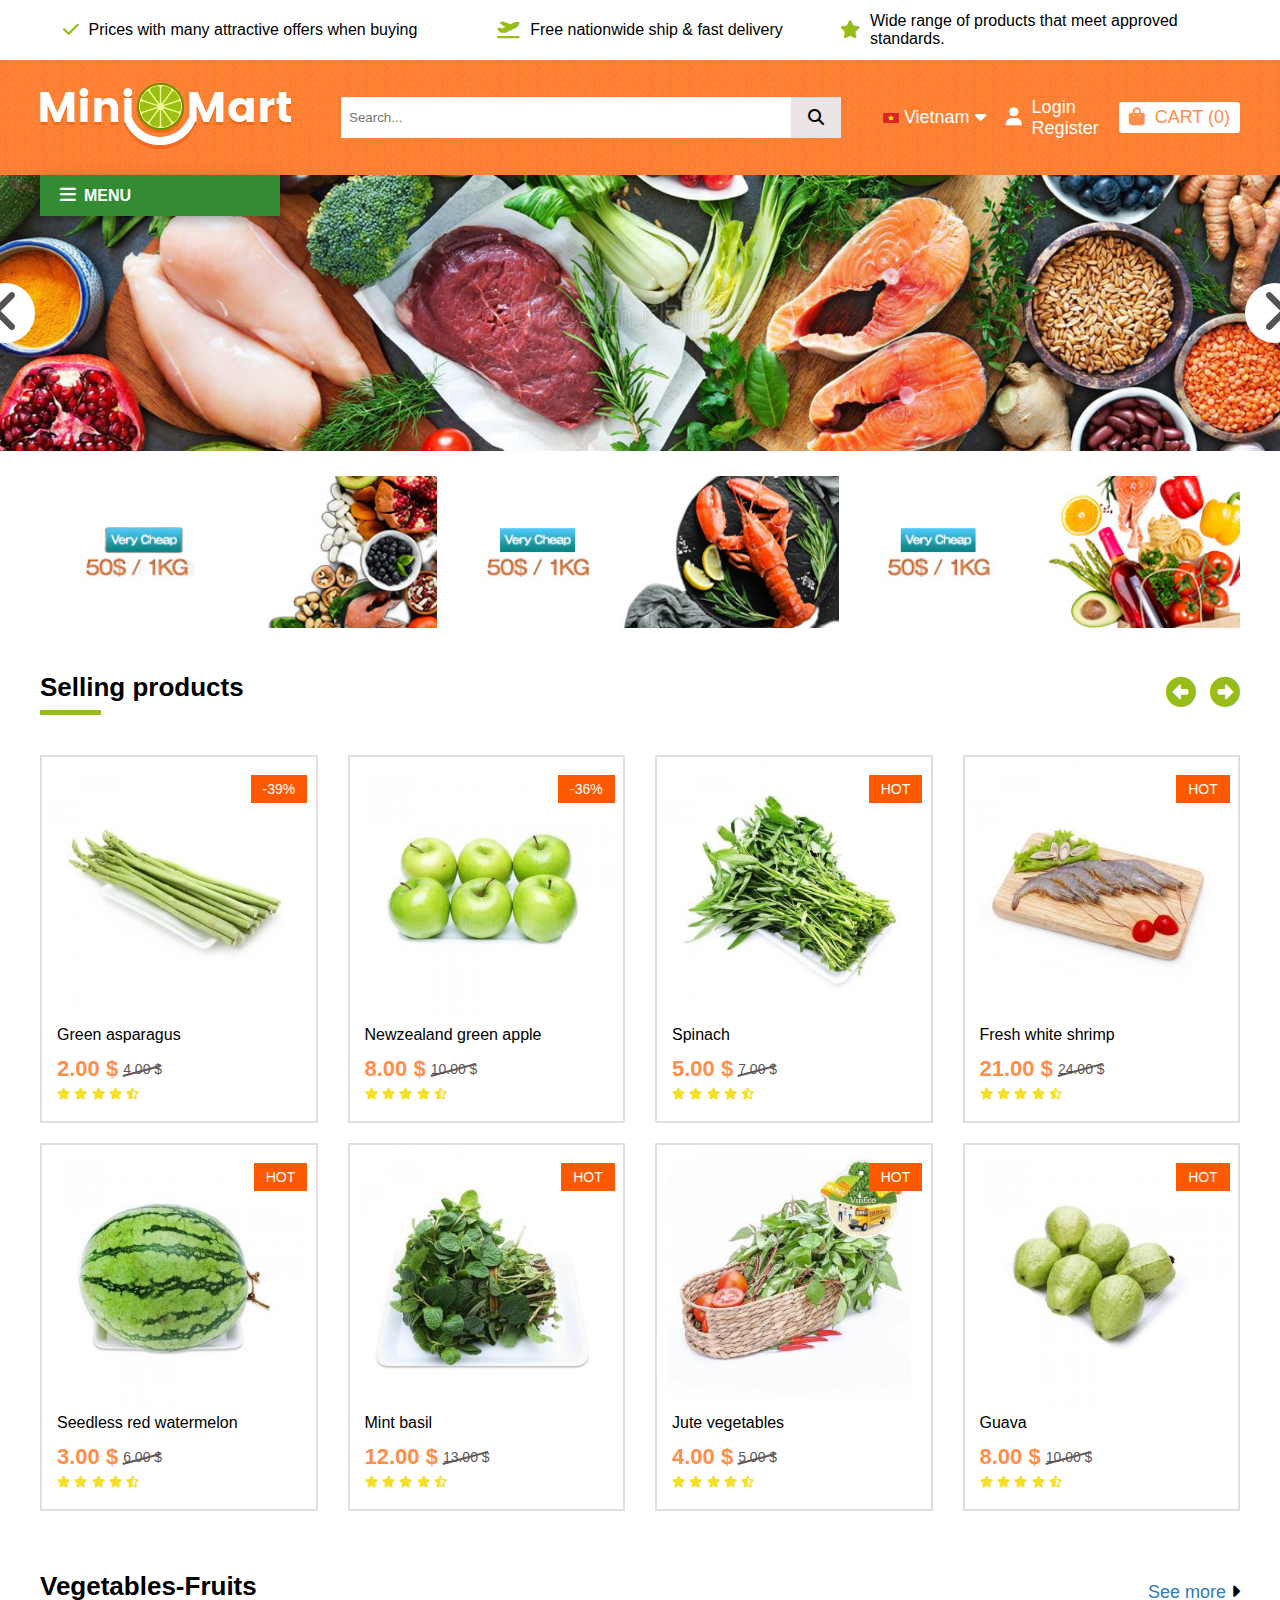
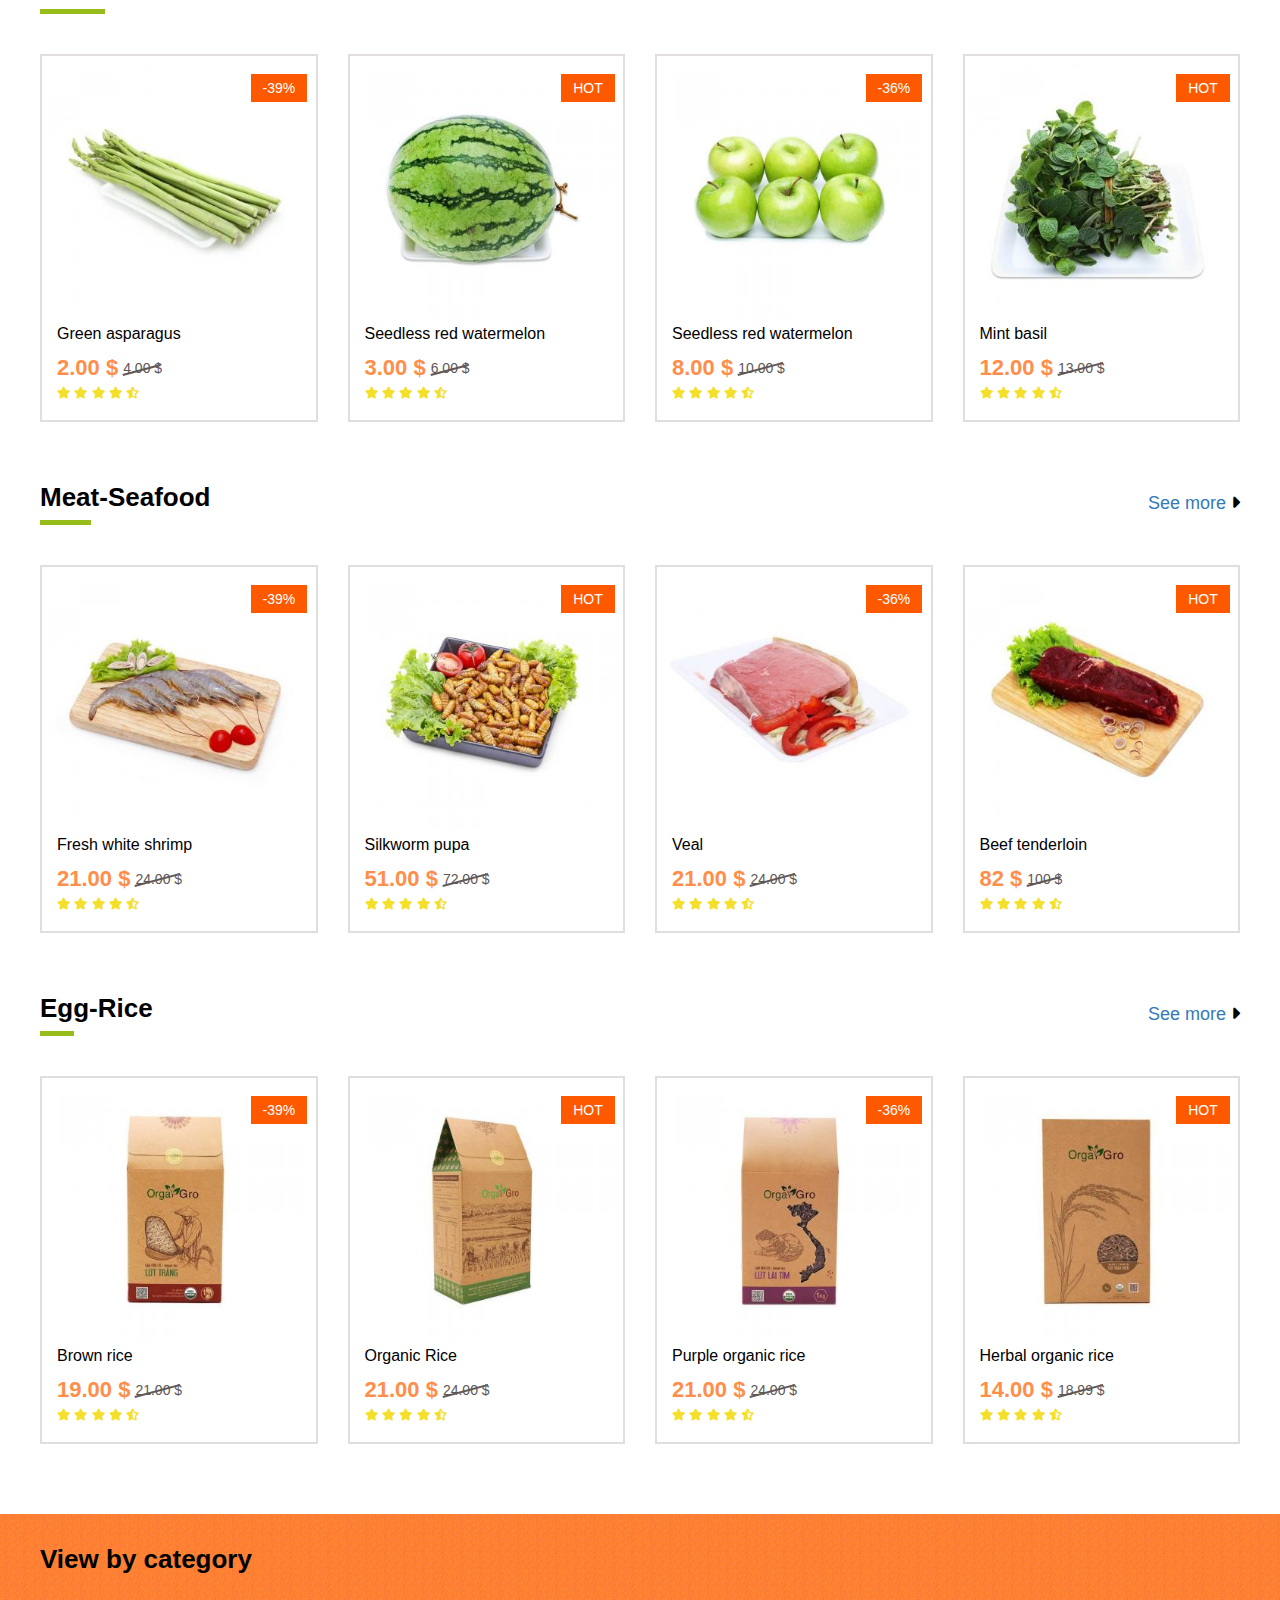
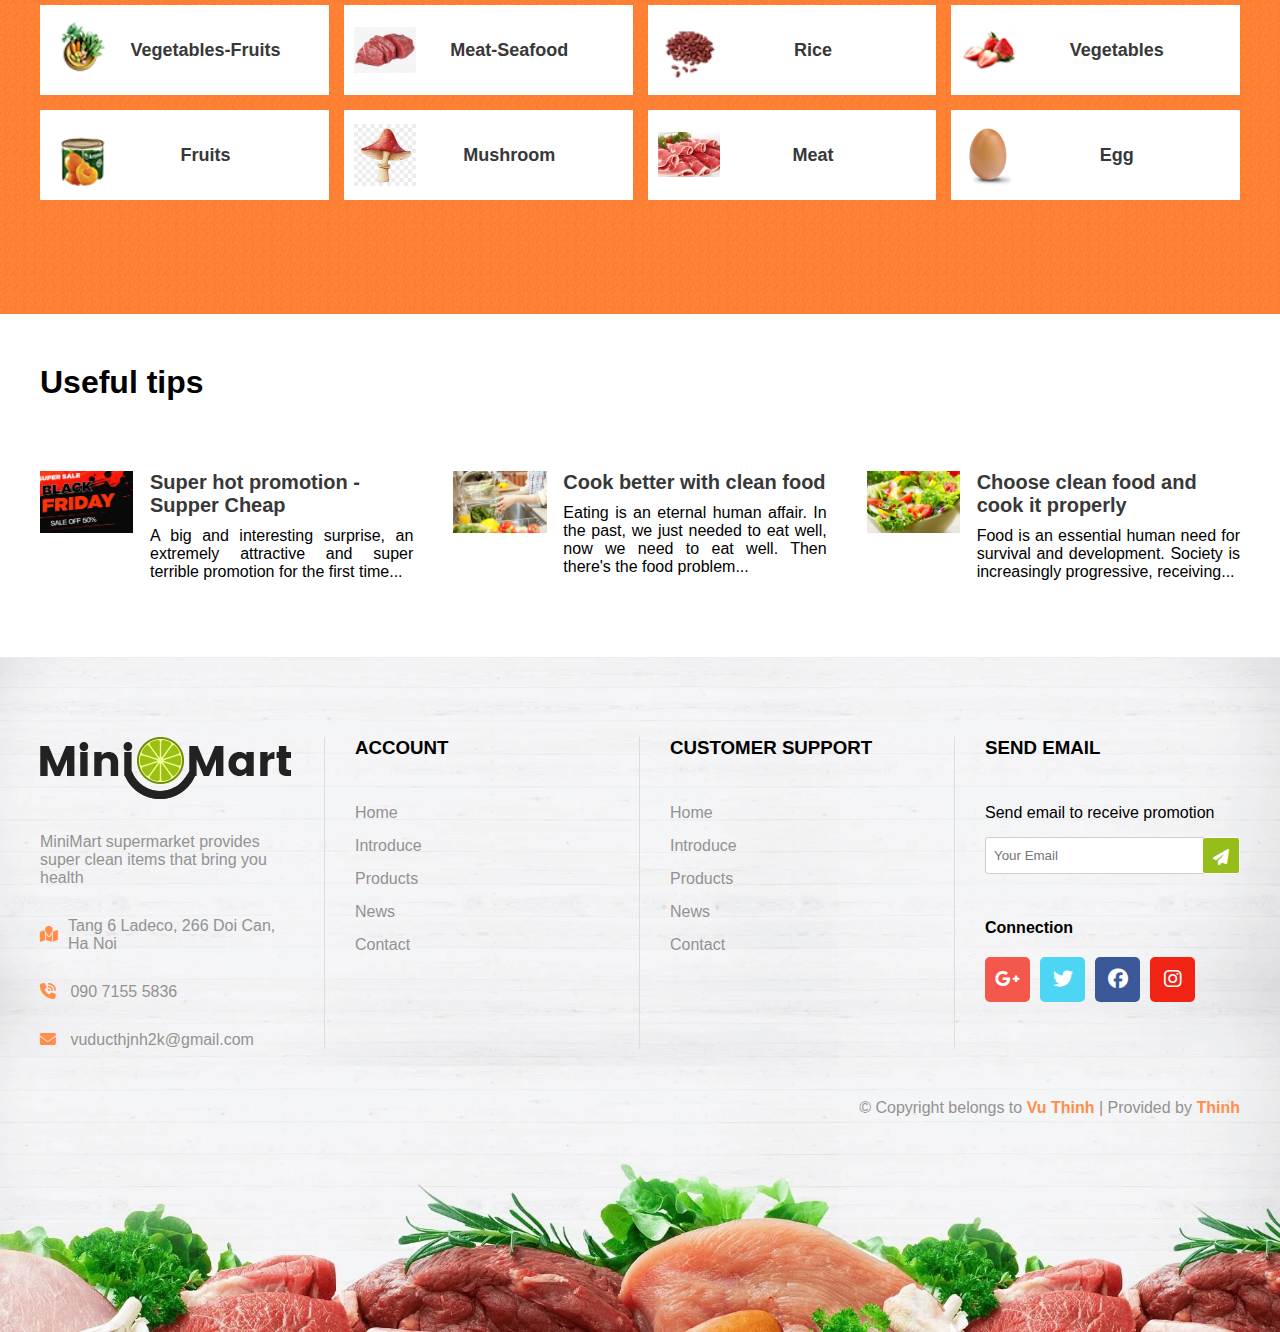
==== index.html @ 005acb90 "update" ====
<!DOCTYPE html>
<html lang="en">
<head>
    <meta charset="UTF-8">
    <meta http-equiv="X-UA-Compatible" content="IE=edge">
    <meta name="viewport" content="width=device-width, initial-scale=1.0">
    <link rel="stylesheet" href="./css/base.css">
    <link rel="stylesheet" href="./css/style.css">
    <link rel="stylesheet" href="https://cdnjs.cloudflare.com/ajax/libs/font-awesome/6.4.0/css/all.min.css">
    <link rel="stylesheet" href="./theme_icons/themify-icons/themify-icons.css">
    <link rel="icon" type="image/x-icon" href="https://st.quantrimang.com/photos/image/2021/09/05/Co-Vietnam.png">
    <link rel="stylesheet" href="./css/reponsive.css">
    <title>VietNam Mart</title>
</head>
<body>
    <!-- HEAD -->
    <header id="head">
        <div class="head__container">
            <div class="head__greeting-list row grid wide">
                <div class="head__greeting-items c-4">
                    <span class="greeting-items-icon"><i class="fa-solid fa-check"></i></span>
                    <p class="greeting-items-text">Prices with many attractive offers when buying</p>
                </div>

                <div class="head__greeting-items c-4">
                    <span class="greeting-items-icon"><i class="fa-solid fa-plane-departure"></i></span>
                    <p class="greeting-items-text">Free nationwide ship & fast delivery</p>
                </div>

                <div class="head__greeting-items c-4">
                    <span class="greeting-items-icon"><i class="fa-solid fa-star"></i></span>
                    <p class="greeting-items-text">Wide range of products that meet approved standards.</p>
                </div>
            </div>
            <div class="head__box-bg">
                <div class="head__box grid wide">
                    <div class="nav__box">
                        <div class="nav__list-title">
                            <span class="nav__list-open" onclick="openNav()"><i class="fa-solid fa-bars"></i></span>
                            <h2 class="nav__list-text">menu</h2>
                        </div>
                        <ul class="nav__list">
                            <li><span class="nav__list-icons"><i class="fa-solid fa-gear"></i></span><a href="./products_fruits.html" class="nav__list-link">vegetable - fruit</a></li>
                            <li><span class="nav__list-icons"><i class="fa-solid fa-heart"></i></span><a href="./meatSeafood.html" class="nav__list-link">meat - seafood</a></li>
                            <li><span class="nav__list-icons"><i class="fa-solid fa-circle-plus"></i></span><a href="./eggRice.html" class="nav__list-link">egg</a></li>
                            <li><span class="nav__list-icons"><i class="fa-solid fa-bowl-rice"></i></span><a href="./eggRice.html" class="nav__list-link">rice</a></li>
                            <li><span class="nav__list-icons"><i class="fa-sharp fa-solid fa-leaf"></i></span><a href="./products_fruits2.html" class="nav__list-link">fruit</a></li>
                            <li><span class="nav__list-icons"><i class="fa-sharp fa-solid fa-shrimp"></i></span><a href="./meatSeafood.html" class="nav__list-link">seafood</a></li>
                        </ul>
                    </div>
                    <div class="head__left-box">
                        <div class="head__logo">
                            <a href="./index.html" class="head__logo-link">
                                <img src="./imgs/header-logo.png" alt="Mini Mart"  class="head__logo-img">
                            </a>
                        </div>
                        <div class="head__input">
                            <input type="text" class="head__input-search" placeholder="Search...">
                            <span class="head__search-icon"><i class="fa-solid fa-magnifying-glass"></i></span>
                        </div>
                    </div>
    
                    <div class="head__right-box">
                        <div class="right__country-box">
                            <div class="right__country-img-box">
                                <img src="./imgs/viet-nam-flag-vi.jpg" alt="Vietnam" class="right__country-img">
                            </div>

                            <a href="#" class="right__country-text">Vietnam</a>
                            <span class="right__country-icon"><i class="fa-solid fa-caret-down"></i></span>
                            <div class="right__country-sub-box">
                                <div class="right__country-sub-el">
                                    <img src="./imgs/english-flag-en.jpg" alt="English" class="right__country-img-el">
                                </div>
                                <a href="#" class="right__country-sub-text">English</a>
                            </div>
                        </div>
    
                        <div class="right__login-box">
                            <span class="right__login-user"><i class="fa-solid fa-user"></i></span>
                            <div class="right__login-sub-box">
                                <a href="./login.html" class="right__login-login">Login</a>
                                <a href="./register.html" class="right__login-login">Register</a>
                            </div>
                        </div>
    
                        <div class="right__cart-box">
                            <span class="right__cart-icon"><i class="fa-sharp fa-solid fa-bag-shopping"></i></span>
                            <a class="right__cart-text">Cart (0)</a>

                            <div class="right__cart-list-item">
                                <p class="right__cart-item">There are no products in the cart</p>
                            </div>
                        </div>
                    </div>
                    
                </div>

            </div>
        </div>
    </header>

    <!-- CONTENT -->
    <div id="content">
       
        <div id="slider__box">
            <img src="./imgs/food-slider_5.jpg" alt="" class="slider-img">
            <!-- <img src="./imgs/food-slider_8.jpg" alt="" class="slider-img">
            <img src="./imgs/food-slider_6.jpg" alt="" class="slider-img"> -->
            <span onclick="prev()" class="prev"><i class="fa-solid fa-angle-left"></i></span>
            <span onclick="next()" class="next"><i class="fa-solid fa-angle-right"></i></span>
        </div>
          <div class="content__container grid wide">
            <div class="content__head-content">
                <div class="content__head-imgs c-4"><img src="./imgs/body_food-6.jpg" alt="" class="content__head-img"></div>
                <div class="content__head-imgs c-4"><img src="./imgs/body_food-7.jpg" alt="" class="content__head-img"></div>
                <div class="content__head-imgs c-4"><img src="./imgs/body_food-9.jpg" alt="" class="content__head-img"></div>
            </div>
            <div class="content__best-selling-box">
                <h2 class="content__best-selling">Selling products</h2>
                <div class="content__products-arrow">
                    <span id="slider-left" class="content__arrow-prev"><i class="fa-solid fa-circle-left"></i></span>
                    <span id="slider-right" class="content__arrow-next"><i class="fa-solid fa-circle-right"></i></span>
                </div>
            </div>
            <div class="content__products-box">
                <ul class="content__products-list">
                    <li class="c-3 content__products-list-item" draggable="false">
                        <div class="content__products-sub-box sale-39">
                            <div class="content__products-img-box">
                                <img src="./imgs/body-food1.jpg" alt="" class="content__products-img">
                            </div>
                            <a href="" class="content__products-text">Green asparagus</a>
                            <div class="content__products-price-box">
                                <p class="content__sale-price">2.00 $</p>
                                <p class="content__prime-price">4.00 $</p>
                            </div>
                            <div class="content__products-icons-box">
                                <span class="content__products-icons"><i class="fa-solid fa-star"></i></span>
                                <span class="content__products-icons"><i class="fa-solid fa-star"></i></span>
                                <span class="content__products-icons"><i class="fa-solid fa-star"></i></span>
                                <span class="content__products-icons"><i class="fa-solid fa-star"></i></span>
                                <span class="content__products-icons"><i class="fa-solid fa-star-half-stroke"></i></span>
                            </div>
                            <!-- <div class="content__add-cart-box"> -->
                                <button type="button" class="content__add-cart">Add to cart <span class="content__cart-icon content__cart-icon-arrow"><i class="fa-solid fa-arrow-right"></i></span>  <span class="content__cart-icon"><i class="fa-solid fa-cart-shopping"></i></span></button>
                            <!-- </div> -->
                        </div>

                        <div class="content__products-sub-box">
                            <div class="content__products-img-box">
                                <img src="./imgs/body-food5.jpg" alt="" class="content__products-img">
                            </div>
                            <a href="" class="content__products-text">Seedless red watermelon</a>
                            <div class="content__products-price-box">
                                <p class="content__sale-price">3.00 $</p>
                                <p class="content__prime-price">6.00 $</p>
                            </div>
                            <div class="content__products-icons-box">
                                <span class="content__products-icons"><i class="fa-solid fa-star"></i></span>
                                <span class="content__products-icons"><i class="fa-solid fa-star"></i></span>
                                <span class="content__products-icons"><i class="fa-solid fa-star"></i></span>
                                <span class="content__products-icons"><i class="fa-solid fa-star"></i></span>
                                <span class="content__products-icons"><i class="fa-solid fa-star-half-stroke"></i></span>
                            </div>

                            <button type="button" class="content__add-cart">Add to cart <span class="content__cart-icon content__cart-icon-arrow"><i class="fa-solid fa-arrow-right"></i></span> <span class="content__cart-icon"><i class="fa-solid fa-cart-shopping"></i></span></button>
                        </div>
                    </li>

                    <li class="c-3 content__products-list-item" draggable="false">
                        <div class="content__products-sub-box sale-36">
                            <div class="content__products-img-box">
                                <img src="./imgs/body-food2.jpg" alt="" class="content__products-img">
                            </div>
                            <a href="" class="content__products-text">Newzealand green apple</a>
                            <div class="content__products-price-box">
                                <p class="content__sale-price">8.00 $</p>
                                <p class="content__prime-price">10.00 $</p>
                            </div>
                            <div class="content__products-icons-box">
                                <span class="content__products-icons"><i class="fa-solid fa-star"></i></span>
                                <span class="content__products-icons"><i class="fa-solid fa-star"></i></span>
                                <span class="content__products-icons"><i class="fa-solid fa-star"></i></span>
                                <span class="content__products-icons"><i class="fa-solid fa-star"></i></span>
                                <span class="content__products-icons"><i class="fa-solid fa-star-half-stroke"></i></span>
                            </div>

                            <button type="button" class="content__add-cart">Add to cart <span class="content__cart-icon content__cart-icon-arrow"><i class="fa-solid fa-arrow-right"></i></span> <span class="content__cart-icon"><i class="fa-solid fa-cart-shopping"></i></span></button>
                        </div>
                        
                        <div class="content__products-sub-box">
                            <div class="content__products-img-box">
                                <img src="./imgs/body-food6.jpg" alt="" class="content__products-img">
                            </div>
                            <a href="" class="content__products-text">Mint basil</a>
                            <div class="content__products-price-box">
                                <p class="content__sale-price">12.00 $</p>
                                <p class="content__prime-price">13.00 $</p>
                            </div>
                            <div class="content__products-icons-box">
                                <span class="content__products-icons"><i class="fa-solid fa-star"></i></span>
                                <span class="content__products-icons"><i class="fa-solid fa-star"></i></span>
                                <span class="content__products-icons"><i class="fa-solid fa-star"></i></span>
                                <span class="content__products-icons"><i class="fa-solid fa-star"></i></span>
                                <span class="content__products-icons"><i class="fa-solid fa-star-half-stroke"></i></span>
                            </div>

                            <button type="button" class="content__add-cart">Add to cart <span class="content__cart-icon content__cart-icon-arrow"><i class="fa-solid fa-arrow-right"></i></span> <span class="content__cart-icon"><i class="fa-solid fa-cart-shopping"></i></span></button>
                        </div>
                    </li>
                    
                    <li class="c-3 content__products-list-item" draggable="false">
                        <div class="content__products-sub-box">
                            <div class="content__products-img-box">
                                <img src="./imgs/body-food3.jpg" alt="" class="content__products-img">
                            </div>
                            <a href="" class="content__products-text">Spinach</a>
                            <div class="content__products-price-box">
                                <p class="content__sale-price">5.00 $</p>
                                <p class="content__prime-price">7.00 $</p>
                            </div>
                            <div class="content__products-icons-box">
                                <span class="content__products-icons"><i class="fa-solid fa-star"></i></span>
                                <span class="content__products-icons"><i class="fa-solid fa-star"></i></span>
                                <span class="content__products-icons"><i class="fa-solid fa-star"></i></span>
                                <span class="content__products-icons"><i class="fa-solid fa-star"></i></span>
                                <span class="content__products-icons"><i class="fa-solid fa-star-half-stroke"></i></span>
                            </div>

                            <button type="button" class="content__add-cart">Add to cart <span class="content__cart-icon content__cart-icon-arrow"><i class="fa-solid fa-arrow-right"></i></span> <span class="content__cart-icon"><i class="fa-solid fa-cart-shopping"></i></span></button>
                        </div>
                        
                        <div class="content__products-sub-box">
                            <div class="content__products-img-box">
                                <img src="./imgs/body-food7.jpg" alt="" class="content__products-img">
                            </div>
                            <a href="" class="content__products-text">Jute vegetables</a>
                            <div class="content__products-price-box">
                                <p class="content__sale-price">4.00 $</p>
                                <p class="content__prime-price">5.00 $</p>
                            </div>
                            <div class="content__products-icons-box">
                                <span class="content__products-icons"><i class="fa-solid fa-star"></i></span>
                                <span class="content__products-icons"><i class="fa-solid fa-star"></i></span>
                                <span class="content__products-icons"><i class="fa-solid fa-star"></i></span>
                                <span class="content__products-icons"><i class="fa-solid fa-star"></i></span>
                                <span class="content__products-icons"><i class="fa-solid fa-star-half-stroke"></i></span>
                            </div>

                            <button type="button" class="content__add-cart">Add to cart <span class="content__cart-icon content__cart-icon-arrow"><i class="fa-solid fa-arrow-right"></i></span> <span class="content__cart-icon"><i class="fa-solid fa-cart-shopping"></i></span></button>
                        </div>
                    </li>   

                    <li class="c-3 content__products-list-item" draggable="false">
                        <div class="content__products-sub-box">
                            <div class="content__products-img-box">
                                <img src="./imgs/body-food4.jpg" alt="" class="content__products-img">
                            </div>
                            <a href="" class="content__products-text">Fresh white shrimp</a>
                            <div class="content__products-price-box">
                                <p class="content__sale-price">21.00 $</p>
                                <p class="content__prime-price">24.00 $</p>
                            </div>
                            <div class="content__products-icons-box">
                                <span class="content__products-icons"><i class="fa-solid fa-star"></i></span>
                                <span class="content__products-icons"><i class="fa-solid fa-star"></i></span>
                                <span class="content__products-icons"><i class="fa-solid fa-star"></i></span>
                                <span class="content__products-icons"><i class="fa-solid fa-star"></i></span>
                                <span class="content__products-icons"><i class="fa-solid fa-star-half-stroke"></i></span>
                            </div>

                            <button type="button" class="content__add-cart">Add to cart <span class="content__cart-icon content__cart-icon-arrow"><i class="fa-solid fa-arrow-right"></i></span> <span class="content__cart-icon"><i class="fa-solid fa-cart-shopping"></i></span></button>
                        </div>
                        
                        <div class="content__products-sub-box">
                            <div class="content__products-img-box">
                                <img src="./imgs/body-food8.jpg" alt="" class="content__products-img">
                            </div>
                            <a href="" class="content__products-text">Guava</a>
                            <div class="content__products-price-box">
                                <p class="content__sale-price">8.00 $</p>
                                <p class="content__prime-price">10.00 $</p>
                            </div>
                            <div class="content__products-icons-box">
                                <span class="content__products-icons"><i class="fa-solid fa-star"></i></span>
                                <span class="content__products-icons"><i class="fa-solid fa-star"></i></span>
                                <span class="content__products-icons"><i class="fa-solid fa-star"></i></span>
                                <span class="content__products-icons"><i class="fa-solid fa-star"></i></span>
                                <span class="content__products-icons"><i class="fa-solid fa-star-half-stroke"></i></span>
                            </div>
                            <button type="button" class="content__add-cart">Add to cart <span class="content__cart-icon content__cart-icon-arrow"><i class="fa-solid fa-arrow-right"></i></span> <span class="content__cart-icon"><i class="fa-solid fa-cart-shopping"></i></span></button>
                        </div>
                    </li>

                    <li class="c-3 content__products-list-item" draggable="false">
                        <div class="content__products-sub-box">
                            <div class="content__products-img-box">
                                <img src="./imgs/body-food9.jpg" alt="" class="content__products-img">
                            </div>
                            <a href="" class="content__products-text">Sapodilla</a>
                            <div class="content__products-price-box">
                                <p class="content__sale-price">27.00 $</p>
                                <p class="content__prime-price">30.00 $</p>
                            </div>
                            <div class="content__products-icons-box">
                                <span class="content__products-icons"><i class="fa-solid fa-star"></i></span>
                                <span class="content__products-icons"><i class="fa-solid fa-star"></i></span>
                                <span class="content__products-icons"><i class="fa-solid fa-star"></i></span>
                                <span class="content__products-icons"><i class="fa-solid fa-star"></i></span>
                                <span class="content__products-icons"><i class="fa-solid fa-star-half-stroke"></i></span>
                            </div>

                            <button type="button" class="content__add-cart">Add to cart <span class="content__cart-icon content__cart-icon-arrow"><i class="fa-solid fa-arrow-right"></i></span> <span class="content__cart-icon"><i class="fa-solid fa-cart-shopping"></i></span></button>
                        </div>
                        
                        <div class="content__products-sub-box">
                            <div class="content__products-img-box">
                                <img src="./imgs/body-food10.jpg" alt="" class="content__products-img">
                            </div>
                            <a href="" class="content__products-text">Organic rice</a>
                            <div class="content__products-price-box">
                                <p class="content__sale-price">7.00 $</p>
                                <p class="content__prime-price">10.00 $</p>
                            </div>
                            <div class="content__products-icons-box">
                                <span class="content__products-icons"><i class="fa-solid fa-star"></i></span>
                                <span class="content__products-icons"><i class="fa-solid fa-star"></i></span>
                                <span class="content__products-icons"><i class="fa-solid fa-star"></i></span>
                                <span class="content__products-icons"><i class="fa-solid fa-star"></i></span>
                                <span class="content__products-icons"><i class="fa-solid fa-star-half-stroke"></i></span>
                            </div>
                            <button type="button" class="content__add-cart">Add to cart <span class="content__cart-icon content__cart-icon-arrow"><i class="fa-solid fa-arrow-right"></i></span> <span class="content__cart-icon"><i class="fa-solid fa-cart-shopping"></i></span></button>
                        </div>
                    </li>

                    <li class="c-3 content__products-list-item" draggable="false">
                        <div class="content__products-sub-box">
                            <div class="content__products-img-box">
                                <img src="./imgs/body-food11.jpg" alt="" class="content__products-img">
                            </div>
                            <a href="" class="content__products-text">Veal</a>
                            <div class="content__products-price-box">
                                <p class="content__sale-price">21.00 $</p>
                                <p class="content__prime-price">24.00 $</p>
                            </div>
                            <div class="content__products-icons-box">
                                <span class="content__products-icons"><i class="fa-solid fa-star"></i></span>
                                <span class="content__products-icons"><i class="fa-solid fa-star"></i></span>
                                <span class="content__products-icons"><i class="fa-solid fa-star"></i></span>
                                <span class="content__products-icons"><i class="fa-solid fa-star"></i></span>
                                <span class="content__products-icons"><i class="fa-solid fa-star-half-stroke"></i></span>
                            </div>

                            <button type="button" class="content__add-cart">Add to cart <span class="content__cart-icon content__cart-icon-arrow"><i class="fa-solid fa-arrow-right"></i></span> <span class="content__cart-icon"><i class="fa-solid fa-cart-shopping"></i></span></button>
                        </div>
                        
                        <div class="content__products-sub-box">
                            <div class="content__products-img-box">
                                <img src="./imgs/body-food12.jpg" alt="" class="content__products-img">
                            </div>
                            <a href="" class="content__products-text">America red grapes with seeds</a>
                            <div class="content__products-price-box">
                                <p class="content__sale-price">8.00 $</p>
                                <p class="content__prime-price">10.00 $</p>
                            </div>
                            <div class="content__products-icons-box">
                                <span class="content__products-icons"><i class="fa-solid fa-star"></i></span>
                                <span class="content__products-icons"><i class="fa-solid fa-star"></i></span>
                                <span class="content__products-icons"><i class="fa-solid fa-star"></i></span>
                                <span class="content__products-icons"><i class="fa-solid fa-star"></i></span>
                                <span class="content__products-icons"><i class="fa-solid fa-star-half-stroke"></i></span>
                            </div>
                            <button type="button" class="content__add-cart">Add to cart <span class="content__cart-icon content__cart-icon-arrow"><i class="fa-solid fa-arrow-right"></i></span> <span class="content__cart-icon"><i class="fa-solid fa-cart-shopping"></i></span></button>
                        </div>
                    </li>

                    <li class="c-3 content__products-list-item" draggable="false">
                        <div class="content__products-sub-box">
                            <div class="content__products-img-box">
                                <img src="./imgs/body-food13.jpg" alt="" class="content__products-img">
                            </div>
                            <a href="" class="content__products-text">Silkworm pupa</a>
                            <div class="content__products-price-box">
                                <p class="content__sale-price">51.00 $</p>
                                <p class="content__prime-price">72.00 $</p>
                            </div>
                            <div class="content__products-icons-box">
                                <span class="content__products-icons"><i class="fa-solid fa-star"></i></span>
                                <span class="content__products-icons"><i class="fa-solid fa-star"></i></span>
                                <span class="content__products-icons"><i class="fa-solid fa-star"></i></span>
                                <span class="content__products-icons"><i class="fa-solid fa-star"></i></span>
                                <span class="content__products-icons"><i class="fa-solid fa-star-half-stroke"></i></span>
                            </div>

                            <button type="button" class="content__add-cart">Add to cart <span class="content__cart-icon content__cart-icon-arrow"><i class="fa-solid fa-arrow-right"></i></span> <span class="content__cart-icon"><i class="fa-solid fa-cart-shopping"></i></span></button>
                        </div>
                        
                        <div class="content__products-sub-box">
                            <div class="content__products-img-box">
                                <img src="./imgs/body-food14.jpg" alt="" class="content__products-img">
                            </div>
                            <a href="" class="content__products-text">Beef tenderloin</a>
                            <div class="content__products-price-box">
                                <p class="content__sale-price">82.00 $</p>
                                <p class="content__prime-price">100.00 $</p>
                            </div>
                            <div class="content__products-icons-box">
                                <span class="content__products-icons"><i class="fa-solid fa-star"></i></span>
                                <span class="content__products-icons"><i class="fa-solid fa-star"></i></span>
                                <span class="content__products-icons"><i class="fa-solid fa-star"></i></span>
                                <span class="content__products-icons"><i class="fa-solid fa-star"></i></span>
                                <span class="content__products-icons"><i class="fa-solid fa-star-half-stroke"></i></span>
                            </div>
                            <button type="button" class="content__add-cart">Add to cart <span class="content__cart-icon content__cart-icon-arrow"><i class="fa-solid fa-arrow-right"></i></span> <span class="content__cart-icon"><i class="fa-solid fa-cart-shopping"></i></span></button>
                        </div>
                    </li>
                </ul>
            </div>

            <!-- Vegetable -->
            <div class="content__vegetable-wrapper">
                <div class="content__vegetable-box">
                    <h2 class="content__vegetable">Vegetables-Fruits</h2>
                    
                    <a href="./products_fruits.html" class="content__vegetable-seemore">See more <i class="fa-solid fa-caret-right"></i></a>
                </div>
                <div class="content__products-box">
                    <ul class="content__vegetable-products-list">
                        <li class="c-3 content__products-list-item">
                            <div class="content__products-sub-box sale-39">
                                <div class="content__products-img-box">
                                    <img src="./imgs/body-food1.jpg" alt="" class="content__products-img">
                                </div>
                                <a href="" class="content__products-text">Green asparagus</a>
                                <div class="content__products-price-box">
                                    <p class="content__sale-price">2.00 $</p>
                                    <p class="content__prime-price">4.00 $</p>
                                </div>
                                <div class="content__products-icons-box">
                                    <span class="content__products-icons"><i class="fa-solid fa-star"></i></span>
                                    <span class="content__products-icons"><i class="fa-solid fa-star"></i></span>
                                    <span class="content__products-icons"><i class="fa-solid fa-star"></i></span>
                                    <span class="content__products-icons"><i class="fa-solid fa-star"></i></span>
                                    <span class="content__products-icons"><i class="fa-solid fa-star-half-stroke"></i></span>
                                </div>
                                <!-- <div class="content__add-cart-box"> -->
                                    <button type="button" class="content__add-cart">Add to cart <span class="content__cart-icon content__cart-icon-arrow"><i class="fa-solid fa-arrow-right"></i></span> <span class="content__cart-icon"><i class="fa-solid fa-cart-shopping"></i></span></button>
                                <!-- </div> -->
                            </div>
                        </li>
    
                        <li class="c-3 content__products-list-item">
                            <div class="content__products-sub-box">
                                <div class="content__products-img-box">
                                    <img src="./imgs/body-food5.jpg" alt="" class="content__products-img">
                                </div>
                                <a href="" class="content__products-text">Seedless red watermelon</a>
                                <div class="content__products-price-box">
                                    <p class="content__sale-price">3.00 $</p>
                                    <p class="content__prime-price">6.00 $</p>
                                </div>
                                <div class="content__products-icons-box">
                                    <span class="content__products-icons"><i class="fa-solid fa-star"></i></span>
                                    <span class="content__products-icons"><i class="fa-solid fa-star"></i></span>
                                    <span class="content__products-icons"><i class="fa-solid fa-star"></i></span>
                                    <span class="content__products-icons"><i class="fa-solid fa-star"></i></span>
                                    <span class="content__products-icons"><i class="fa-solid fa-star-half-stroke"></i></span>
                                </div>
    
                                <button type="button" class="content__add-cart">Add to cart <span class="content__cart-icon content__cart-icon-arrow"><i class="fa-solid fa-arrow-right"></i></span> <span class="content__cart-icon"><i class="fa-solid fa-cart-shopping"></i></span></button>
                            </div>
                        </li>
                        
                        <li class="c-3 content__products-list-item">
                            <div class="content__products-sub-box sale-36">
                                <div class="content__products-img-box">
                                    <img src="./imgs/body-food2.jpg" alt="" class="content__products-img">
                                </div>
                                <a href="" class="content__products-text">Seedless red watermelon</a>
                                <div class="content__products-price-box">
                                    <p class="content__sale-price">8.00 $</p>
                                    <p class="content__prime-price">10.00 $</p>
                                </div>
                                <div class="content__products-icons-box">
                                    <span class="content__products-icons"><i class="fa-solid fa-star"></i></span>
                                    <span class="content__products-icons"><i class="fa-solid fa-star"></i></span>
                                    <span class="content__products-icons"><i class="fa-solid fa-star"></i></span>
                                    <span class="content__products-icons"><i class="fa-solid fa-star"></i></span>
                                    <span class="content__products-icons"><i class="fa-solid fa-star-half-stroke"></i></span>
                                </div>
    
                                <button type="button" class="content__add-cart">Add to cart <span class="content__cart-icon content__cart-icon-arrow"><i class="fa-solid fa-arrow-right"></i></span> <span class="content__cart-icon"><i class="fa-solid fa-cart-shopping"></i></span></button>
                            </div>
                        </li>   
    
                        <li class="c-3 content__products-list-item">
                            <div class="content__products-sub-box">
                                <div class="content__products-img-box">
                                    <img src="./imgs/body-food6.jpg" alt="" class="content__products-img">
                                </div>
                                <a href="" class="content__products-text">Mint basil</a>
                                <div class="content__products-price-box">
                                    <p class="content__sale-price">12.00 $</p>
                                    <p class="content__prime-price">13.00 $</p>
                                </div>
                                <div class="content__products-icons-box">
                                    <span class="content__products-icons"><i class="fa-solid fa-star"></i></span>
                                    <span class="content__products-icons"><i class="fa-solid fa-star"></i></span>
                                    <span class="content__products-icons"><i class="fa-solid fa-star"></i></span>
                                    <span class="content__products-icons"><i class="fa-solid fa-star"></i></span>
                                    <span class="content__products-icons"><i class="fa-solid fa-star-half-stroke"></i></span>
                                </div>
    
                                <button type="button" class="content__add-cart">Add to cart <span class="content__cart-icon content__cart-icon-arrow"><i class="fa-solid fa-arrow-right"></i></span> <span class="content__cart-icon"><i class="fa-solid fa-cart-shopping"></i></span></button>
                            </div>
                        </li>                
                    </ul>
                </div>

            </div>

            <!-- Meat-Seafood -->
            <div class="content__vegetable-wrapper">
                <div class="content__vegetable-box">
                    <h2 class="content__vegetable">Meat-Seafood</h2>
                    
                    <a href="./meatSeafood.html" class="content__vegetable-seemore">See more <i class="fa-solid fa-caret-right"></i></a>
                </div>
                <div class="content__products-box">
                    <ul class="content__vegetable-products-list">
                        <li class="c-3 content__products-list-item">
                            <div class="content__products-sub-box sale-39">
                                <div class="content__products-img-box">
                                    <img src="./imgs/body-food4.jpg" alt="" class="content__products-img">
                                </div>
                                <a href="" class="content__products-text">Fresh white shrimp</a>
                                <div class="content__products-price-box">
                                    <p class="content__sale-price">21.00 $</p>
                                    <p class="content__prime-price">24.00 $</p>
                                </div>
                                <div class="content__products-icons-box">
                                    <span class="content__products-icons"><i class="fa-solid fa-star"></i></span>
                                    <span class="content__products-icons"><i class="fa-solid fa-star"></i></span>
                                    <span class="content__products-icons"><i class="fa-solid fa-star"></i></span>
                                    <span class="content__products-icons"><i class="fa-solid fa-star"></i></span>
                                    <span class="content__products-icons"><i class="fa-solid fa-star-half-stroke"></i></span>
                                </div>
                                <!-- <div class="content__add-cart-box"> -->
                                    <button type="button" class="content__add-cart">Add to cart <span class="content__cart-icon content__cart-icon-arrow"><i class="fa-solid fa-arrow-right"></i></span> <span class="content__cart-icon"><i class="fa-solid fa-cart-shopping"></i></span></button>
                                <!-- </div> -->
                            </div>

                        </li>
    
                        <li class="c-3 content__products-list-item">
                            <div class="content__products-sub-box">
                                <div class="content__products-img-box">
                                    <img src="./imgs/body-food13.jpg" alt="" class="content__products-img">
                                </div>
                                <a href="" class="content__products-text">Silkworm pupa</a>
                                <div class="content__products-price-box">
                                    <p class="content__sale-price">51.00 $</p>
                                    <p class="content__prime-price">72.00 $</p>
                                </div>
                                <div class="content__products-icons-box">
                                    <span class="content__products-icons"><i class="fa-solid fa-star"></i></span>
                                    <span class="content__products-icons"><i class="fa-solid fa-star"></i></span>
                                    <span class="content__products-icons"><i class="fa-solid fa-star"></i></span>
                                    <span class="content__products-icons"><i class="fa-solid fa-star"></i></span>
                                    <span class="content__products-icons"><i class="fa-solid fa-star-half-stroke"></i></span>
                                </div>
    
                                <button type="button" class="content__add-cart">Add to cart <span class="content__cart-icon content__cart-icon-arrow"><i class="fa-solid fa-arrow-right"></i></span> <span class="content__cart-icon"><i class="fa-solid fa-cart-shopping"></i></span></button>
                            </div>
                            
                            <!-- <div class="content__products-sub-box">
                                <div class="content__products-img-box">
                                    <img src="./imgs/body-food6.jpg" alt="" class="content__products-img">
                                </div>
                                <a href="" class="content__products-text">Mint basil</a>
                                <div class="content__products-price-box">
                                    <p class="content__sale-price">12.00 $</p>
                                    <p class="content__prime-price">13.00 $</p>
                                </div>
                                <div class="content__products-icons-box">
                                    <span class="content__products-icons"><i class="fa-solid fa-star"></i></span>
                                    <span class="content__products-icons"><i class="fa-solid fa-star"></i></span>
                                    <span class="content__products-icons"><i class="fa-solid fa-star"></i></span>
                                    <span class="content__products-icons"><i class="fa-solid fa-star"></i></span>
                                    <span class="content__products-icons"><i class="fa-solid fa-star-half-stroke"></i></span>
                                </div>
    
                                <button type="button" class="content__add-cart">Add to cart <span class="content__cart-icon content__cart-icon-arrow"><i class="fa-solid fa-arrow-right"></i></span> <span class="content__cart-icon"><i class="fa-solid fa-cart-shopping"></i></span></button>
                            </div> -->
                        </li>
                        
                        <li class="c-3 content__products-list-item">
                            <div class="content__products-sub-box sale-36">
                                <div class="content__products-img-box">
                                    <img src="./imgs/body-food11.jpg" alt="" class="content__products-img">
                                </div>
                                <a href="" class="content__products-text">Veal</a>
                                <div class="content__products-price-box">
                                    <p class="content__sale-price">21.00 $</p>
                                    <p class="content__prime-price">24.00 $</p>
                                </div>
                                <div class="content__products-icons-box">
                                    <span class="content__products-icons"><i class="fa-solid fa-star"></i></span>
                                    <span class="content__products-icons"><i class="fa-solid fa-star"></i></span>
                                    <span class="content__products-icons"><i class="fa-solid fa-star"></i></span>
                                    <span class="content__products-icons"><i class="fa-solid fa-star"></i></span>
                                    <span class="content__products-icons"><i class="fa-solid fa-star-half-stroke"></i></span>
                                </div>
    
                                <button type="button" class="content__add-cart">Add to cart <span class="content__cart-icon content__cart-icon-arrow"><i class="fa-solid fa-arrow-right"></i></span> <span class="content__cart-icon"><i class="fa-solid fa-cart-shopping"></i></span></button>
                            </div>
                            
                            <!-- <div class="content__products-sub-box">
                                <div class="content__products-img-box">
                                    <img src="./imgs/body-food7.jpg" alt="" class="content__products-img">
                                </div>
                                <a href="" class="content__products-text">Jute vegetables</a>
                                <div class="content__products-price-box">
                                    <p class="content__sale-price">4.00 $</p>
                                    <p class="content__prime-price">5.00 $</p>
                                </div>
                                <div class="content__products-icons-box">
                                    <span class="content__products-icons"><i class="fa-solid fa-star"></i></span>
                                    <span class="content__products-icons"><i class="fa-solid fa-star"></i></span>
                                    <span class="content__products-icons"><i class="fa-solid fa-star"></i></span>
                                    <span class="content__products-icons"><i class="fa-solid fa-star"></i></span>
                                    <span class="content__products-icons"><i class="fa-solid fa-star-half-stroke"></i></span>
                                </div>
    
                                <button type="button" class="content__add-cart">Add to cart <span class="content__cart-icon content__cart-icon-arrow"><i class="fa-solid fa-arrow-right"></i></span> <span class="content__cart-icon"><i class="fa-solid fa-cart-shopping"></i></span></button>
                            </div> -->
                        </li>   
    
                        <li class="c-3 content__products-list-item">
                            <div class="content__products-sub-box">
                                <div class="content__products-img-box">
                                    <img src="./imgs/body-food14.jpg" alt="" class="content__products-img">
                                </div>
                                <a href="" class="content__products-text">Beef tenderloin</a>
                                <div class="content__products-price-box">
                                    <p class="content__sale-price">82 $</p>
                                    <p class="content__prime-price">100 $</p>
                                </div>
                                <div class="content__products-icons-box">
                                    <span class="content__products-icons"><i class="fa-solid fa-star"></i></span>
                                    <span class="content__products-icons"><i class="fa-solid fa-star"></i></span>
                                    <span class="content__products-icons"><i class="fa-solid fa-star"></i></span>
                                    <span class="content__products-icons"><i class="fa-solid fa-star"></i></span>
                                    <span class="content__products-icons"><i class="fa-solid fa-star-half-stroke"></i></span>
                                </div>
    
                                <button type="button" class="content__add-cart">Add to cart <span class="content__cart-icon content__cart-icon-arrow"><i class="fa-solid fa-arrow-right"></i></span> <span class="content__cart-icon"><i class="fa-solid fa-cart-shopping"></i></span></button>
                            </div>
                            
                            <!-- <div class="content__products-sub-box">
                                <div class="content__products-img-box">
                                    <img src="./imgs/body-food8.jpg" alt="" class="content__products-img">
                                </div>
                                <a href="" class="content__products-text">Guava</a>
                                <div class="content__products-price-box">
                                    <p class="content__sale-price">8.00 $</p>
                                    <p class="content__prime-price">10.00 $</p>
                                </div>
                                <div class="content__products-icons-box">
                                    <span class="content__products-icons"><i class="fa-solid fa-star"></i></span>
                                    <span class="content__products-icons"><i class="fa-solid fa-star"></i></span>
                                    <span class="content__products-icons"><i class="fa-solid fa-star"></i></span>
                                    <span class="content__products-icons"><i class="fa-solid fa-star"></i></span>
                                    <span class="content__products-icons"><i class="fa-solid fa-star-half-stroke"></i></span>
                                </div>
                                <button type="button" class="content__add-cart">Add to cart <span class="content__cart-icon content__cart-icon-arrow"><i class="fa-solid fa-arrow-right"></i></span> <span class="content__cart-icon"><i class="fa-solid fa-cart-shopping"></i></span></button>
                            </div> -->
                        </li>                
                    </ul>
                </div>

            </div>

            <!-- Egg -->
            <div class="content__vegetable-wrapper">
                <div class="content__vegetable-box">
                    <h2 class="content__vegetable">Egg-Rice</h2>
                    
                    <a href="./eggRice.html" class="content__vegetable-seemore">See more <i class="fa-solid fa-caret-right"></i></a>
                </div>
                <div class="content__products-box">
                    <ul class="content__vegetable-products-list">
                        <li class="c-3 content__products-list-item">
                            <div class="content__products-sub-box sale-39">
                                <div class="content__products-img-box">
                                    <img src="./imgs/egg1.jpg" alt="" class="content__products-img">
                                </div>
                                <a href="" class="content__products-text">Brown rice</a>
                                <div class="content__products-price-box">
                                    <p class="content__sale-price">19.00 $</p>
                                    <p class="content__prime-price">21.00 $</p>
                                </div>
                                <div class="content__products-icons-box">
                                    <span class="content__products-icons"><i class="fa-solid fa-star"></i></span>
                                    <span class="content__products-icons"><i class="fa-solid fa-star"></i></span>
                                    <span class="content__products-icons"><i class="fa-solid fa-star"></i></span>
                                    <span class="content__products-icons"><i class="fa-solid fa-star"></i></span>
                                    <span class="content__products-icons"><i class="fa-solid fa-star-half-stroke"></i></span>
                                </div>
                                <!-- <div class="content__add-cart-box"> -->
                                    <button type="button" class="content__add-cart">Add to cart <span class="content__cart-icon content__cart-icon-arrow"><i class="fa-solid fa-arrow-right"></i></span> <span class="content__cart-icon"><i class="fa-solid fa-cart-shopping"></i></span></button>
                                <!-- </div> -->
                            </div>
                        </li>
    
                        <li class="c-3 content__products-list-item">
                            <div class="content__products-sub-box">
                                <div class="content__products-img-box">
                                    <img src="./imgs/egg2.jpg" alt="" class="content__products-img">
                                </div>
                                <a href="" class="content__products-text">Organic Rice</a>
                                <div class="content__products-price-box">
                                    <p class="content__sale-price">21.00 $</p>
                                    <p class="content__prime-price">24.00 $</p>
                                </div>
                                <div class="content__products-icons-box">
                                    <span class="content__products-icons"><i class="fa-solid fa-star"></i></span>
                                    <span class="content__products-icons"><i class="fa-solid fa-star"></i></span>
                                    <span class="content__products-icons"><i class="fa-solid fa-star"></i></span>
                                    <span class="content__products-icons"><i class="fa-solid fa-star"></i></span>
                                    <span class="content__products-icons"><i class="fa-solid fa-star-half-stroke"></i></span>
                                </div>
    
                                <button type="button" class="content__add-cart">Add to cart <span class="content__cart-icon content__cart-icon-arrow"><i class="fa-solid fa-arrow-right"></i></span> <span class="content__cart-icon"><i class="fa-solid fa-cart-shopping"></i></span></button>
                            </div>
                        
                        </li>
                        
                        <li class="c-3 content__products-list-item">
                            <div class="content__products-sub-box sale-36">
                                <div class="content__products-img-box">
                                    <img src="./imgs/egg3.jpg" alt="" class="content__products-img">
                                </div>
                                <a href="" class="content__products-text">Purple organic rice</a>
                                <div class="content__products-price-box">
                                    <p class="content__sale-price">21.00 $</p>
                                    <p class="content__prime-price">24.00 $</p>
                                </div>
                                <div class="content__products-icons-box">
                                    <span class="content__products-icons"><i class="fa-solid fa-star"></i></span>
                                    <span class="content__products-icons"><i class="fa-solid fa-star"></i></span>
                                    <span class="content__products-icons"><i class="fa-solid fa-star"></i></span>
                                    <span class="content__products-icons"><i class="fa-solid fa-star"></i></span>
                                    <span class="content__products-icons"><i class="fa-solid fa-star-half-stroke"></i></span>
                                </div>
    
                                <button type="button" class="content__add-cart">Add to cart <span class="content__cart-icon content__cart-icon-arrow"><i class="fa-solid fa-arrow-right"></i></span> <span class="content__cart-icon"><i class="fa-solid fa-cart-shopping"></i></span></button>
                            </div>
    
                        </li>   
    
                        <li class="c-3 content__products-list-item">
                            <div class="content__products-sub-box">
                                <div class="content__products-img-box">
                                    <img src="./imgs/egg4.jpg" alt="" class="content__products-img">
                                </div>
                                <a href="" class="content__products-text">Herbal organic rice</a>
                                <div class="content__products-price-box">
                                    <p class="content__sale-price">14.00 $</p>
                                    <p class="content__prime-price">18.99 $</p>
                                </div>
                                <div class="content__products-icons-box">
                                    <span class="content__products-icons"><i class="fa-solid fa-star"></i></span>
                                    <span class="content__products-icons"><i class="fa-solid fa-star"></i></span>
                                    <span class="content__products-icons"><i class="fa-solid fa-star"></i></span>
                                    <span class="content__products-icons"><i class="fa-solid fa-star"></i></span>
                                    <span class="content__products-icons"><i class="fa-solid fa-star-half-stroke"></i></span>
                                </div>
    
                                <button type="button" class="content__add-cart">Add to cart <span class="content__cart-icon content__cart-icon-arrow"><i class="fa-solid fa-arrow-right"></i></span> <span class="content__cart-icon"><i class="fa-solid fa-cart-shopping"></i></span></button>
                            </div>
                        </li>                
                    </ul>
                </div>

            </div>
            
            
        </div>

        <div class="content__list-item-bg">
            <div class="content__list-item-wrapper grid wide">
                <h1 class="content__list-item-view">View by category</h1>

            <ul class="content__list-item-category">
                <li class="c3">
                    <div class="content__list-item-img-box">
                        <img src="./imgs/rau-cu-qua.png" alt="" class="content__list-item-img">
                    </div>
                    <a href="./products_fruits.html" class="content__list-item-link">Vegetables-Fruits</a>
                </li>
                <li class="c3">
                    <div class="content__list-item-img-box">
                        <img src="./imgs/thit-haisan.png" alt="" class="content__list-item-img">
                    </div>
                    <a href="./meatSeafood.html" class="content__list-item-link">Meat-Seafood</a>
                </li>
                <li class="c3">
                    <div class="content__list-item-img-box">
                        <img src="./imgs/gao.png" alt="" class="content__list-item-img">
                    </div>
                    <a href="./eggRice.html" class="content__list-item-link">Rice</a>
                </li>
                <li class="c3">
                    <div class="content__list-item-img-box">
                        <img src="./imgs/rau-cu.png" alt="" class="content__list-item-img">
                    </div>
                    <a href="./products_fruits2.html" class="content__list-item-link">Vegetables</a>
                </li>
                <li class="c3">
                    <div class="content__list-item-img-box">
                        <img src="./imgs/traiCay.png" alt="" class="content__list-item-img">
                    </div>
                    <a href="" class="content__list-item-link">Fruits</a>
                </li>
                <li class="c3">
                    <div class="content__list-item-img-box">
                        <img src="./imgs/nam.jpg" alt="" class="content__list-item-img">
                    </div>
                    <a href="" class="content__list-item-link">Mushroom</a>
                </li>
                <li class="c3">
                    <div class="content__list-item-img-box">
                        <img src="./imgs/thit.jpg" alt="" class="content__list-item-img">
                    </div>
                    <a href="./meatSeafood.html" class="content__list-item-link">Meat</a>
                </li>
                <li class="c3">
                    <div class="content__list-item-img-box">
                        <img src="./imgs/egg.png" alt="" class="content__list-item-img">
                    </div>
                    <a href="" class="content__list-item-link">Egg</a>
                </li>
            </ul>
        </div>
        </div>

    </div>

    <!-- FOOTER -->
    <footer id="footer">
        <div class="footer__advice-wrapper grid wide">
            <h1 class="footer__advice-tips">Useful tips</h1>
            <div class="footer__advice-list">
                <div class="footer__advice-item">
                    <div class="footer__advice-img"><img src="./imgs/sale-paner.jpg" alt=""></div>
                    <div class="footer__advice-text-box">
                        <a href="" class="footer__advice-title">Super hot promotion - Supper Cheap</a>
                        <p class="footer__advice-text">A big and interesting surprise, an extremely attractive and super terrible promotion for the first time...</p>
                    </div>
                </div>

                <div class="footer__advice-item">
                    <div class="footer__advice-img"><img src="./imgs/nau_an_ngon.jpg" alt=""></div>
                    <div class="footer__advice-text-box">
                        <a href="" class="footer__advice-title">Cook better with clean food</a>
                        <p class="footer__advice-text">Eating is an eternal human affair. In the past, we just needed to eat well, now we need to eat well. Then there's the food problem...</p>
                    </div>
                </div>

                <div class="footer__advice-item">
                    <div class="footer__advice-img"><img src="./imgs/thuc_pham_sach.jpg" alt=""></div>
                    <div class="footer__advice-text-box">
                        <a href="" class="footer__advice-title">Choose clean food and cook it properly</a>
                        <p class="footer__advice-text">Food is an essential human need for survival and development. Society is increasingly progressive, receiving...</p>
                    </div>
                </div>
            </div>
        </div>

        <div class="footer__bg-img">
            <div class="footer__wrapper grid wide">
                <div class="footer__wrapper-sub">
                    <div class="footer__infor-col-1 c-3">
                        <div class="footer__infor-logo">
                            <a alt="" href=""><img src="./imgs/logo_footer.jpg" alt=""></a>
                        </div>
                        <p class="footer__infor-logo-text">MiniMart supermarket provides super clean items that bring you health</p>
                        <div class="footer__infor-logo-address">
                            <span><i class="fa-solid fa-map-location"></i></span>
                            <p>Tang 6 Ladeco, 266 Doi Can, Ha Noi</p>
                        </div>
                        <div class="footer__infor-logo-phone">
                            <span><i class="fa-solid fa-phone-volume"></i></span>
                            <a href="tel:+090 7155 5836">090 7155 5836</a>
                        </div>
                        <div class="footer__infor-logo-email">
                            <span><i class="fa-solid fa-envelope"></i></span>
                            <a href="mailto:vuducthjnh2k@gmail.com">vuducthjnh2k@gmail.com</a>
                        </div>
                    </div>
    
                    <div class="footer__infor-col-2 c-3">
                        <h3 class="footer__infor-account">account</h3>
                        <ul class="footer__infor-account-list">
                            <li><a href="">Home</a></li>
                            <li><a href="">Introduce</a></li>
                            <li><a href="">Products</a></li>
                            <li><a href="">News</a></li>
                            <li><a href="">Contact</a></li>
                        </ul>
                    </div>
                    <div class="footer__infor-col-2 c-3">
                        <h3 class="footer__infor-account">Customer support</h3>
                        <ul class="footer__infor-account-list">
                            <li><a href="">Home</a></li>
                            <li><a href="">Introduce</a></li>
                            <li><a href="">Products</a></li>
                            <li><a href="">News</a></li>
                            <li><a href="">Contact</a></li>
                        </ul>
                    </div>
                    <div class="footer__infor-col-4 c-3">
                        <h3 class="footer__infor-send">send email</h3>
                        <label for="sendEmail">Send email to receive promotion</label>
                        <div class="footer__infor-input">
                            <input type="text" id="sendEmail" name="sendEmail" placeholder="Your Email">
                            <span><i class="fa-solid fa-paper-plane"></i></span>
                        </div>
                        <h4>Connection</h4>
                        <div class="footer__infor-social">
                            <span class="footer__social-google"><a href="https://www.google.com/"><i class="fa-brands fa-google-plus-g"></i></a></span>
                            <span class="footer__social-twitter"><a href="https://www.twitter.com/"><i class="fa-brands fa-twitter"></i></a></span>
                            <span class="footer__social-facebook"><a href="https://www.facebook.com/"><i class="fa-brands fa-facebook"></i></a></span>
                            <span class="footer__social-instagram"><a href="https://www.instagram.com/"><i class="fa-brands fa-instagram"></i></a></span>
                        </div>
                    </div>
                </div>

                <p class="footer__last-text">© Copyright belongs to <span>Vu Thinh</span> | Provided by <span>Thinh</span></p>
            </div>
        </div>
    </footer>

    <!-- MODAL -->
    <div id="modal">
        <div class="modal__block">
            <button type="button" class="modal__close"><i class="fa-solid fa-xmark"></i></button>
            <div class="modal__main-block">
                <div class="modal__left-box">
                    <div class="modal__left-img"><img src="" alt="" class="modal__img"></div>
                </div>
    
                <div class="modal__right-box">
                    <p class="modal__right-name"></p>
                    <p class="modal__right-text">Added to your cart</p>
                    <div class="modal__price-box">
                        <p class="modal__sale-price"></p>
                        <p class="modal__prime-price"></p>
                    </div>
                    <div class="modal__cart-information">
                        <button type="button" class="modal__cart-btn-left"><span class="modal__cart-btn-icon"><i class="fa-solid fa-cart-shopping"></i></span><a href="./buyPage.html">View cart</a></button>
                        <button type="button" class="modal__cart-btn-right"><a>Continue shopping</a></button>
                    </div>
    
                </div>
            </div>
        </div>
    </div>


    <ul id="test-block">
        
    </ul>
    <script src="./js/js.js" defer></script>

</body>
</html>
---- css/base.css ----
* {
    padding: 0;
    margin: 0;
    box-sizing: border-box;
}

html {
    font-family: "Helvetica Neue",Helvetica,Arial;
}

:root {
    --text-color: #ff8e4a;
    --primary-color: #96bd1a;
}

.grid {
    width: 100%;
    display: block;
    padding: 0;
}

.grid.wide {
    max-width: 1200px;
    margin:0 auto;
}

.row {
    display: flex;
    flex-wrap: wrap;
    margin-left: -4px;
    margin-top: -4px;
}

.c-2 {
    flex: 0 0 16.66667%;
    max-width: 16.66667%;
}

.c-3 {
    flex: 0 0 25%;
    max-width: 25%;
}

.c-4 {
    flex: 0 0 33.3333%;
    max-width: 33.3333%;
}

.c-6 {
    flex: 0 0 50%;
    max-width: 50%;
}

.column-9 {
    flex: 0 0 11.11%;
    max-width: 11.11%;
}

.c-12 {
    flex: 0 0 100%;
    max-width: 100%;
}
---- css/style.css ----
body {
    position: relative;
}

/* HEAD */

#head {
    max-height: 171px;
    height: 171px;
}

.head__container {
    position: fixed;
    width: 100%;
    top: 0;
    z-index: 10;
    background-color: #fff;
}

.head__greeting-list {
    height: 60px;
}

.head__greeting-items {
    display: flex;
    align-items: center;
    justify-content: center;
}

.greeting-items-icon {
    font-size: 18px;
}

.greeting-items-icon > i {
    color: var(--primary-color);
}

.greeting-items-text {
    padding: 0 0 0 10px;
    font-size: 16px;
}

.head__box-bg {
    height: 115px;
    background-image: url("../imgs/head__background.png");
}

.head__box {
    display: flex;
    position: relative;
    justify-content: space-between;
    height: 100%;
}

.head__left-box {
    display: flex;
    align-items: center;
}

.head__logo .head__logo-link {
    display: block;
}

.head__logo-img {
    max-width: 100%;
}

.head__right-box {
    display: flex;
    align-items: center;
}

.head__input {
    width: 500px;
    margin: 0 0 0 50px;
    position: relative;
}

.head__input .head__input-search {
    width: 100%;
    padding: 13px 65px 13px 8px;
    border: none;
}

.head__input .head__search-icon {
    position: absolute;
    top: 0;
    bottom: 0;
    right: 0;
    width: 50px;
    text-align: center;
    line-height: 41px;
    background-color: #eae4e4;
    cursor: pointer;
    transition: .2s ease;
}

.head__input .head__search-icon:hover {
    color: #fff;
    background-color: var(--primary-color);
}

.right__country-box {
    position: relative;
    transition: 2s ease;
    padding: 0 20px;
}

.right__country-img-box {
    width: 16px;
}

.right__country-img {
    width: 100%;
}

.right__country-text {
    padding: 0 5px;
    text-decoration: none;
    color: #fff;
}

.right__country-text:hover {
    text-decoration: underline;
}


.right__country-sub-box {
    position: absolute;
    /* display: flex; */
    align-items: center;
    display: none;
    bottom: -130%;
    left: 0;
    justify-content: center;
    width: 100%;
    background: #fff;
    height: 24px;
    border-radius: 3px;
}

.right__country-box::after {
    content: "";
    position: absolute;
    width: 100%;
    height: 8px;
    background-color: transparent;
    bottom: -30%;
    right: 0;
}

.right__country-box:hover .right__country-sub-box {
    display: flex;
}

.right__country-sub-el {
    width: 16px;
    line-height: 20px;
    margin: 0 0 0 5px;
}

.right__country-sub-text {
    text-decoration: none;
    color: #000;
    padding: 0 0 0 5px;
    font-size: 12px;
    line-height: 24px;
}

.right__country-img-el {
    width: 100%;
}

.right__country-icon {
    cursor: pointer;
}

.right__country-box,
.right__login-box {
    color: #fff;
}

.right__country-box,
.right__login-box, 
.right__cart-box {
    display: flex;
    align-items: center;
    font-size: 18px;
}

.right__login-sub-box {
    display: flex;
    flex-direction: column;
    padding: 0 20px 0 10px;
}

.right__login-login {
    color: #fff;
    text-decoration: none;
}

.right__login-login:hover {
    text-decoration: underline;
}

.right__cart-box {
    position: relative;
    padding: 5px 10px;
    background-color: #fff;
    border-radius: 3px;
    cursor: pointer;
}

.right__cart-list-item {
    position: absolute;
    background-color: #fff;
    width: 150%;
    height: 60px;
    left: 0;
    display: none;
    top: 110%;
    z-index: 999;
    text-align: center;
    box-shadow: 0 4px 8px 0 rgba(0, 0, 0, 0.2), 0 6px 20px 0 rgba(0, 0, 0, 0.19);
}

.right__cart-item {
    color: #000;
    font-size: 12px;
    padding: 10px 5px;
}

.show {
    display: block !important;
}

.right__cart-icon,
.right__cart-text {
    text-decoration: none;
    text-transform: uppercase;
    color: var(--text-color);
}

.right__cart-icon {
    padding: 0 10px 0 0;
}


.menu {
    position: absolute;
    left: 50%;
    z-index: 900;
    width: 100%;
    bottom: 0;
  }
  
.menu label {
    cursor: pointer;
    display: inline-block;
    width: 16px;
    height: 16px;
    background: #fff;
    border-radius: 50px;
    margin: 0 .2em 1em;
    transition: all .3s ease;
  }

.menu label:hover {
    background-color: red;
  }
  
  /* .slide {
    width: 100%;
    height: 100%;
    position: absolute;
    top: 0;
    left: 100%;
    z-index: 10;
    padding: 8em 1em 0;
    background-size: cover;
    background-position: 50% 50%;
    transition: left 0s .75s;
    animation: ripple 2s;
  }
  
  [id^="slide"]:checked + .slide {
    left: 0;
    z-index: 100;
    transition: left .65s ease-out;
  }
  
  .slide-1 {
    background-image: url("/imgs/food-slider_4.jpg");
  }
  .slide-2 {
    background-image: url("/imgs/food-slider.jpg");
  }
  .slide-3 {
    background-image: url("/imgs/food-slider_4.jpg");
  } */

.nav__box {
    position: absolute;
    top: 100%;
    width: 240px;
    background-color: #fff;
    left: 0;
    box-shadow: 0 4px 8px 0 rgba(0, 0, 0, 0.2), 0 6px 20px 0 rgba(0, 0, 0, 0.19);
    z-index: 2;
}

.nav__box:hover .nav__list {
    visibility: visible;
    opacity: 1;
}

.nav__list {
    position: absolute;
    width: 100%;
    list-style: none;
    transition: all .3s ease;
    opacity: 0;
    visibility: hidden;
    box-shadow: 0 4px 8px 0 rgba(0, 0, 0, 0.2),
    0 6px 20px 0 rgba(0, 0, 0, 0.19);
}

.hidden {
    display: none;
    transition: all 1s ease;
}

.nav__list-title {
    background-color: #338b33;
    display: flex;
    padding: 10px;
    align-items: center;
    color: #fff;
}

.nav__list-open {
    font-size: 18px;
    padding: 0 8px 0 10px;
    cursor: pointer;
}

.nav__list-open:hover {
    color: var(--text-color);
}

.nav__list-close {
    font-size: 18px;
    padding: 0 8px 0 10px;
    cursor: pointer;
}

.nav__list-close:hover {
    color: var(--text-color);
}

.nav__list-text {
    font-size: 16px;
    text-transform: uppercase;
}

.nav__list li {
    padding: 10px;
    border: 1px solid #f2e6e6;
    transition: .1s ease;
    background-color: #fff;
}

.nav__list li:hover {
    background-color: #f1e6e6;
    border-left-width: 3px;
    border-left-color: var(--text-color);
}

.nav__list li:hover .nav__list-link{
    color: var(--text-color);
}

.nav__list .nav__list-icons {
    color: var(--text-color);
    padding: 0 8px 0 0;
    display: inline-block;
}

.nav__list-icons i {
    font-size: 20px;
}

.nav__list .nav__list-link {
    text-decoration: none;
    font-size: 14px;
    color: #555555;
    display: inline-block;
    width: 85%;
    line-height: 18px;
    text-transform: capitalize;
}


/* BODY */
#content {
    overflow: hidden;
    /* height: 4000px; */
}

#slider__box {
    position: relative;
    transition: .5s ease;
    overflow: hidden;
}

.slider-img {
    max-width: 100%;
    width: 100%;
    height: 100%;
    transition: .5s ease;
}

.prev, .next {
    /* position: absolute; */
    font-size: 50px;
    top: 0;
    width: 60px;
    height: 60px;
    line-height: 60px;
    top: 50%;
    transform: translateY(-50%);
    text-align: center;
    color: var(--text-color);
    cursor: pointer;
    background-color: #fff;
    border-radius: 50%;
    transition: .2s ease;
    color: #292323c7;
}

.prev:hover {
    padding: 0 10px 0 0px;
    /* transform: scale(1.1); */
}

.next:hover {
    /* transform: scale(1.1); */
    padding: 0 0px 0 10px;
    /* color: var(--text-color); */
}

.prev {
    position: absolute;
    left: -25px;
}

.next {
    position: absolute;
    right: -25px;
}


/* .slider-container{
    height: 415px;
    width: 100%;
    position: relative;
    overflow: hidden; 
    text-align: center;
  } */
  

.content__head-content {
    padding: 25px 0 0 0;
    display: flex;
    flex-wrap: nowrap;
    margin-left: -4px;
    margin-top: -4px;
}

.content__head-imgs { 
    overflow: hidden;
}

.content__head-imgs:hover .content__head-img {
    cursor: pointer;
    transition: .3s;
    transform: scale(1.1);
    filter: brightness(110%);
}

.content__head-img {
    width: 100%;
}

.content__best-selling-box {
    display: flex;
    align-items: center;
    justify-content: space-between;
}

.content__best-selling {
    position: relative;
    margin: 0 0 40px 0;
    padding: 40px 0 12px 0;
    font-size: 26px;
}

.content__best-selling::after {
    content: "";
    position: absolute;
    width: 30%;
    height: 5px;
    background-color: #96bd1a;
    bottom: 0;
    left: 0;
}

.content__products-arrow {
    display: flex;
    align-items: center;
}

.content__arrow-prev, .content__arrow-next {
    font-size: 30px;
    color: #96bd1a;
    cursor: pointer;
    transition: .2s ease;
}

.content__arrow-prev:hover, .content__arrow-next:hover {
    transform: scale(1.1);
    opacity: .8;
}

.content__arrow-next {
    padding: 0 0 0 14px;
}

.content__products-box {
    overflow: hidden;
    margin: 0 -15px;
    scroll-behavior: smooth;
}

.content__products-box.dragging {
    scroll-behavior: auto;
    cursor: grab;
}

.content__products-box.dragging .content__products-img {
    pointer-events: none;
}

.content__products-list {
    display: flex;
    flex-wrap: nowrap;
    list-style: none;
    /* transition: transform 0.4s ease-in-out; */
}

.content__products-list li {    
    transition: .5s;
    padding: 0 15px;
}

.content__products-sub-box {
    position: relative;
    margin-bottom: 20px;
    transition: all .3s ease;
    border: 2px solid #e2dede;

}


.content__add-cart {
    position: absolute;
    transform-origin: left;
    transform: scaleX(0);
    background-color: var(--text-color);
    padding: 15px 35px;
    left: 15%;
    right: 15%;
    bottom: 50%;
    border: none;
    border-radius: 5px;
    font-size: 14px;
    color: #fff;
    cursor: pointer;
    transition: all .3s ease;
}

.content__add-cart:hover .content__cart-icon-arrow{
    display: inline-block;
}

.content__cart-icon-arrow {
    display: none;
}

.content__products-sub-box:hover .content__add-cart {
    transform: scaleX(1);
}

.content__products-sub-box:hover .content__products-img-box {
    opacity: .3;
}

.content__products-sub-box:hover {
    border: 2px solid var(--text-color);
}

.content__products-img-box {
    max-width: 265px;
    position: relative;
    cursor: pointer;
    transition: all .3s ease;
}

.content__products-sub-box::after {
    position: absolute;
    content: "HOT";
    padding: 6px 12px 6px 12px;
    background-color: rgb(255, 89, 0);
    right: 3%;
    top: 5%;
    color: #fff;
    text-align: center;
    font-size: 14px;
}

.sale-39::after {
    position: absolute;
    content: "-39%";
    padding: 6px 12px 6px 12px;
    background-color: rgb(255, 89, 0);
    right: 3%;
    top: 5%;
    color: #fff;
    text-align: center;
    font-size: 14px;
}

.sale-36::after {
    position: absolute;
    content: "-36%";
    padding: 6px 12px 6px 12px;
    background-color: rgb(255, 89, 0);
    right: 3%;
    top: 5%;
    color: #fff;
    text-align: center;
    font-size: 14px;
}

.content__products-img {
    max-width: 100%;
    width: 100%;
}

.content__products-text {
    text-decoration: none;
    color: #000;
    padding-left: 15px;
}

.content__products-price-box {
    display: flex;
    padding: 12px 0 5px 15px;
    align-items: center;
}

.content__sale-price {
    font-size: 22px;
    font-weight: bold;
    padding-right: 5px;
    color: var(--text-color);
}

.content__prime-price {
    position: relative;
    font-size: 14px;
    color: #605757;
}

.content__prime-price::after {
    position: absolute;
    content: "";
    bottom: 0;
    border: 1px solid #605757;
    left: 0;
    right: 0;
    transform-origin: bottom left;
    transform: rotate(-15deg);
}

.content__products-icons-box {
    padding: 0 0 20px 15px;
    font-size: 12px;
    color: #f4df2b;
}

/* VEGETABLE - FRUII*/
.content__vegetable-box {
    display: flex;
    align-items: center;
    justify-content: space-between;
}

.content__vegetable {
    position: relative;
    margin: 0 0 40px 0;
    padding: 40px 0 12px 0;
    font-size: 26px;
}

.content__vegetable::after {
    content: "";
    position: absolute;
    width: 30%;
    height: 5px;
    background-color: #96bd1a;
    bottom: 0;
    left: 0;
}

.content__vegetable-products-list {
    display: flex;
    flex-wrap: nowrap;
    list-style: none;
    transition: transform 0.4s ease-in-out;
}

.content__vegetable-products-list li {    
    transition: .5s;
    padding-left: 15px;
    padding-right: 15px;
}

.content__vegetable-seemore {
    text-decoration: none;
    color: #337ab7;
    font-size: 18px;
}

.content__vegetable-seemore i {
    color: #000;
}


/* MODAL */
#modal {
    position: absolute;
    top: 0;
    bottom: 0;
    right: 0;
    left: 0;
    background-color: rgba(0, 0, 0, 0.5);
    z-index: 999;
    display: none;
    transition: all .3s ease;
}

.modal__block {
    position: sticky;
    width: 30vw;
    height: 20vh;
    border: 4px solid #aaa3a3;
    margin: 0 auto;
    top: 10%;
    background-color: #fff;
    transition: all .3s ease;
}

@keyframes modalOpen {
    0% {
        top: 0px;
        opacity: 0.2;
    };
    25% {top: 200px};
    75% {top: 50px};
    100% {
        top: 100px;
        opacity: 1;};
}


.modal__close {
    padding: 5px 8px 5px 8px;
    float: right;
    border: none;
    background-color: var(--text-color);
    font-size: 15px;
    color: #fff;
    cursor: pointer;
    opacity: .9;
}

.modal__close:hover {
    opacity: 1;
}

.modal__main-block {
    display: grid;
    grid-template-columns: 0.8fr 2fr;
    margin: 20px;
    grid-gap: 12px;
    align-items: center;
}

.modal__left-box {
    max-width: 120px;
    border: 1px solid #ccc;
}

.modal__left-img {
    width: 100%;
    height: 100%;
    
}

.modal__img {
    width: 100%;
    height: 100%;
    object-fit: cover;
}

.modal__right-box {

}

.modal__right-name {
    font-family:sans-serif;
    font-size: 20px;
}

.modal__right-text {
    color: #5b5454;
    font-size: 13px;
    padding: 8px 0;
}

.modal__price-box {
    display: flex;
    padding: 0 0 8px 0;
    align-items: center;
}

.modal__sale-price {
    font-size: 18px;
    font-weight: bold;
    padding-right: 5px;
    color: var(--text-color);
}

.modal__sale-price > span {
    color: var(--text-color);
    font-weight: bold;
}

.modal__prime-price {
    position: relative;
    font-size: 12px;
    color: #605757;
}

.modal__prime-price::after {
    content: "";
    position: absolute;
    border: 1px solid #000;
    transform-origin: bottom left;
    opacity: .5;
    transform: rotate(-10deg);
    right: 0;
    left: 0;
    margin: 0 0 3px 0;
    bottom: 0;
}

.modal__cart-information {
    display: flex;

}

.modal__cart-btn-left > a {
    text-decoration: none;
    color: #fff;
    font-size: 14px;
}

.modal__cart-btn-left {
    background-color: var(--text-color);
    padding: 8px 15px;
    margin-right: 20px;
    color: #fff;
    border: 1px solid var(--text-color);
    opacity: .9;
}

.modal__cart-btn-left:hover {
    opacity: 1;
    cursor: pointer;
    border: 1px solid orangered;
}

.modal__cart-btn-right {
    background-color: rgb(15, 156, 15);
    border: 1px solid rgb(15, 156, 15);
    opacity: .9;
    padding: 8px 15px;
}

.modal__cart-btn-right:hover {
    cursor: pointer;
    border: 1px solid rgb(1, 112, 1);
    opacity: 1;
}

.modal__cart-btn-icon {
    padding: 0 8px 0 0;
    font-size: 14px;
}

.modal__cart-btn-right > a {
    font-size: 14px;
    color: #fff;
    text-decoration: none;
}

.content__list-item-bg {
    background-image: url("../imgs/bg-img.jpg");
    max-height: 400px;
    height: 400px;
    margin: 50px 0;
}

.content__list-item-view {
    font-size: 26px;
    padding-top: 30px;
}

.content__list-item-category {
    display: grid;
    grid-template-columns: 1fr 1fr 1fr 1fr;
    grid-gap: 15px;
    color: #fff;
    padding: 30px 0 0 0;
}

.content__list-item-category li {
    display: grid;
    grid-template-columns: 1fr 3fr;
    text-align: center;
    background-color: #fff; 
    max-height: 90px;
    height: 90px;
}

.content__list-item-img {
    max-width: 100%;
    width: 100%;
    height: 100%;
    object-fit: contain;
    padding-left: 10px;
}

.content__list-item-link {
    text-decoration: none;
    font-size: 18px;
    font-weight: bold;
    color: #383838;
    line-height: 90px;
    padding-right: 30px;
}

/* FOOTER */

.footer__advice-list {
    /* display: grid;
    grid-template-columns: 1fr 1fr 1fr; */
    margin: 70px -20px;
    display: flex;
}

.footer__advice-item {
    /* display: grid;
    grid-template-columns: 1fr 4fr; */
    padding: 0 20px;
}

.footer__advice-img {
    width: 25%;
    float: left;
    padding: 0 0px 50px 0px;
}

.footer__advice-img img {
    width: 100%;
    height: 100%;
}

.footer__advice-text-box {
    margin-left: 110px;
}

.footer__advice-text {
    text-align: justify;
}

.footer__advice-title {
    text-decoration: none;
    color: #383838;
    font-size: 20px;
    font-weight: bold;
    display: block;
    padding-bottom: 10px;
}

.footer__bg-img {
    background-image: url("../imgs/bg_footer.jpg");
    background-size: cover;
    background-repeat: no-repeat;
    background-position: bottom;
    height: 75vh;
}

.footer__wrapper {
    padding-top: 80px;
}

.footer__wrapper-sub {
    display: flex;
    margin: 0 -30px;
}

.footer__infor-col-1,
.footer__infor-col-2,
.footer__infor-col-3,
.footer__infor-col-4 {
    padding: 0 30px;
    border-right: 1px solid #ddd;
}

.footer__infor-col-4 {
    border-right: none;
}

.footer__infor-logo {
    padding: 0 0 30px 0;
}

.footer__infor-logo img {
    max-width: 100%;
}

.footer__infor-logo a {
    display: block;
}

.footer__infor-logo-text {
    color: #929292;
    /* font-size: 16px; */
}

.footer__infor-logo-address {
    padding: 30px 0;
    display: flex;
    align-items: center;
    color: #929292;
}

.footer__infor-logo-phone {
    padding-bottom: 30px;
}

.footer__infor-logo-address span,
.footer__infor-logo-phone span,
.footer__infor-logo-email span {
    padding-right: 10px;
    color: var(--text-color);
}

.footer__infor-logo-phone a,
.footer__infor-logo-email a {
    text-decoration: none;
    color: #929292;
}

.footer__infor-logo-phone a:hover,
.footer__infor-logo-email a:hover {
    color: rgb(46, 46, 193);
}

.footer__infor-account {
    text-transform: uppercase;
    padding-bottom: 30px;
}

.footer__infor-account-list {
    list-style: none;
}

.footer__infor-account-list li {
    margin: 15px 0;
}

.footer__infor-account-list li > a {
    text-decoration: none;
    color: #929292;
    transition: .2s ease-in-out;
}

.footer__infor-account-list li > a:hover {
    text-decoration: underline;
    padding: 0 0 0 10px;
    color: var(--text-color);
}

.footer__infor-send {
    text-transform: uppercase;
    padding-bottom: 45px;
}

.footer__infor-input {
    position: relative;
    margin: 15px 0;
}

input[id="sendEmail"] {
    padding: 10px 8px;
    width: 100%;
    border-radius: 3px;
    border: 1px solid #d7cbcb;
    outline: none;
}

.footer__infor-col-4 h4 {
    padding-top: 30px;
}

.footer__infor-input span {
    position: absolute;
    top: 0;
    right: 0;
    border: 1px solid;
    height: 100%;
    padding: 0 10px;
    border-radius: 3px;
    line-height: 39px;
    background-color: var(--primary-color);
    color: #fff;
    transition: .2s ease;
}

.footer__infor-input span:hover {
    background-color: #fff;
    color: var(--primary-color);
    cursor: pointer;
}

.footer__infor-social {
    padding-top: 20px;
    display: flex;
}

.footer__infor-social span {
    font-size: 20px;
    width: 45px;
    height: 45px;
    text-align: center;
    line-height: 45px;
    display: inline-block;
    border-radius: 5px;
    margin: 0 10px 0 0;
    z-index: 1;
}

.footer__infor-social span a {
    transition: .2s ease;
    color: #fff;
    display: block;
}

.footer__social-google,
.footer__social-twitter,
.footer__social-facebook,
.footer__social-instagram {
    background-color: #f4574c;
    position: relative;
    overflow: hidden;
    display: inline-block;
}

.footer__social-google::before,
.footer__social-twitter::before,
.footer__social-facebook::before,
.footer__social-instagram::before {
    content: "";
    position: absolute;
    top: 0;
    left: -20px;
    width: 0;
    height: 100%;
    z-index: -1;
    background-color: #000;
    transform: skewX(35deg);
    transition: width 1s;
}

.footer__social-google:hover::before,
.footer__social-twitter:hover::before,
.footer__social-facebook:hover::before,
.footer__social-instagram:hover::before {
    width: 200%;
}

.footer__social-twitter {
    background-color: #4cd6f4;
}

.footer__social-facebook {
    background-color: #3b5999;
}

.footer__social-instagram {
    background-color: #f02315;
}

.footer__last-text {
    padding-top: 50px;
    color: #929292;
    text-align: right;
}

.footer__last-text span {
    color: var(--text-color);
    font-weight: 600;
}
---- theme_icons/themify-icons/themify-icons.css ----
@font-face {
	font-family: 'themify';
	src:url('fonts/themify.eot?-fvbane');
	src:url('fonts/themify.eot?#iefix-fvbane') format('embedded-opentype'),
		url('fonts/themify.woff?-fvbane') format('woff'),
		url('fonts/themify.ttf?-fvbane') format('truetype'),
		url('fonts/themify.svg?-fvbane#themify') format('svg');
	font-weight: normal;
	font-style: normal;
}

[class^="ti-"], [class*=" ti-"] {
	font-family: 'themify';
	speak: none;
	font-style: normal;
	font-weight: normal;
	font-variant: normal;
	text-transform: none;
	line-height: 1;

	/* Better Font Rendering =========== */
	-webkit-font-smoothing: antialiased;
	-moz-osx-font-smoothing: grayscale;
}

.ti-wand:before {
	content: "\e600";
}
.ti-volume:before {
	content: "\e601";
}
.ti-user:before {
	content: "\e602";
}
.ti-unlock:before {
	content: "\e603";
}
.ti-unlink:before {
	content: "\e604";
}
.ti-trash:before {
	content: "\e605";
}
.ti-thought:before {
	content: "\e606";
}
.ti-target:before {
	content: "\e607";
}
.ti-tag:before {
	content: "\e608";
}
.ti-tablet:before {
	content: "\e609";
}
.ti-star:before {
	content: "\e60a";
}
.ti-spray:before {
	content: "\e60b";
}
.ti-signal:before {
	content: "\e60c";
}
.ti-shopping-cart:before {
	content: "\e60d";
}
.ti-shopping-cart-full:before {
	content: "\e60e";
}
.ti-settings:before {
	content: "\e60f";
}
.ti-search:before {
	content: "\e610";
}
.ti-zoom-in:before {
	content: "\e611";
}
.ti-zoom-out:before {
	content: "\e612";
}
.ti-cut:before {
	content: "\e613";
}
.ti-ruler:before {
	content: "\e614";
}
.ti-ruler-pencil:before {
	content: "\e615";
}
.ti-ruler-alt:before {
	content: "\e616";
}
.ti-bookmark:before {
	content: "\e617";
}
.ti-bookmark-alt:before {
	content: "\e618";
}
.ti-reload:before {
	content: "\e619";
}
.ti-plus:before {
	content: "\e61a";
}
.ti-pin:before {
	content: "\e61b";
}
.ti-pencil:before {
	content: "\e61c";
}
.ti-pencil-alt:before {
	content: "\e61d";
}
.ti-paint-roller:before {
	content: "\e61e";
}
.ti-paint-bucket:before {
	content: "\e61f";
}
.ti-na:before {
	content: "\e620";
}
.ti-mobile:before {
	content: "\e621";
}
.ti-minus:before {
	content: "\e622";
}
.ti-medall:before {
	content: "\e623";
}
.ti-medall-alt:before {
	content: "\e624";
}
.ti-marker:before {
	content: "\e625";
}
.ti-marker-alt:before {
	content: "\e626";
}
.ti-arrow-up:before {
	content: "\e627";
}
.ti-arrow-right:before {
	content: "\e628";
}
.ti-arrow-left:before {
	content: "\e629";
}
.ti-arrow-down:before {
	content: "\e62a";
}
.ti-lock:before {
	content: "\e62b";
}
.ti-location-arrow:before {
	content: "\e62c";
}
.ti-link:before {
	content: "\e62d";
}
.ti-layout:before {
	content: "\e62e";
}
.ti-layers:before {
	content: "\e62f";
}
.ti-layers-alt:before {
	content: "\e630";
}
.ti-key:before {
	content: "\e631";
}
.ti-import:before {
	content: "\e632";
}
.ti-image:before {
	content: "\e633";
}
.ti-heart:before {
	content: "\e634";
}
.ti-heart-broken:before {
	content: "\e635";
}
.ti-hand-stop:before {
	content: "\e636";
}
.ti-hand-open:before {
	content: "\e637";
}
.ti-hand-drag:before {
	content: "\e638";
}
.ti-folder:before {
	content: "\e639";
}
.ti-flag:before {
	content: "\e63a";
}
.ti-flag-alt:before {
	content: "\e63b";
}
.ti-flag-alt-2:before {
	content: "\e63c";
}
.ti-eye:before {
	content: "\e63d";
}
.ti-export:before {
	content: "\e63e";
}
.ti-exchange-vertical:before {
	content: "\e63f";
}
.ti-desktop:before {
	content: "\e640";
}
.ti-cup:before {
	content: "\e641";
}
.ti-crown:before {
	content: "\e642";
}
.ti-comments:before {
	content: "\e643";
}
.ti-comment:before {
	content: "\e644";
}
.ti-comment-alt:before {
	content: "\e645";
}
.ti-close:before {
	content: "\e646";
}
.ti-clip:before {
	content: "\e647";
}
.ti-angle-up:before {
	content: "\e648";
}
.ti-angle-right:before {
	content: "\e649";
}
.ti-angle-left:before {
	content: "\e64a";
}
.ti-angle-down:before {
	content: "\e64b";
}
.ti-check:before {
	content: "\e64c";
}
.ti-check-box:before {
	content: "\e64d";
}
.ti-camera:before {
	content: "\e64e";
}
.ti-announcement:before {
	content: "\e64f";
}
.ti-brush:before {
	content: "\e650";
}
.ti-briefcase:before {
	content: "\e651";
}
.ti-bolt:before {
	content: "\e652";
}
.ti-bolt-alt:before {
	content: "\e653";
}
.ti-blackboard:before {
	content: "\e654";
}
.ti-bag:before {
	content: "\e655";
}
.ti-move:before {
	content: "\e656";
}
.ti-arrows-vertical:before {
	content: "\e657";
}
.ti-arrows-horizontal:before {
	content: "\e658";
}
.ti-fullscreen:before {
	content: "\e659";
}
.ti-arrow-top-right:before {
	content: "\e65a";
}
.ti-arrow-top-left:before {
	content: "\e65b";
}
.ti-arrow-circle-up:before {
	content: "\e65c";
}
.ti-arrow-circle-right:before {
	content: "\e65d";
}
.ti-arrow-circle-left:before {
	content: "\e65e";
}
.ti-arrow-circle-down:before {
	content: "\e65f";
}
.ti-angle-double-up:before {
	content: "\e660";
}
.ti-angle-double-right:before {
	content: "\e661";
}
.ti-angle-double-left:before {
	content: "\e662";
}
.ti-angle-double-down:before {
	content: "\e663";
}
.ti-zip:before {
	content: "\e664";
}
.ti-world:before {
	content: "\e665";
}
.ti-wheelchair:before {
	content: "\e666";
}
.ti-view-list:before {
	content: "\e667";
}
.ti-view-list-alt:before {
	content: "\e668";
}
.ti-view-grid:before {
	content: "\e669";
}
.ti-uppercase:before {
	content: "\e66a";
}
.ti-upload:before {
	content: "\e66b";
}
.ti-underline:before {
	content: "\e66c";
}
.ti-truck:before {
	content: "\e66d";
}
.ti-timer:before {
	content: "\e66e";
}
.ti-ticket:before {
	content: "\e66f";
}
.ti-thumb-up:before {
	content: "\e670";
}
.ti-thumb-down:before {
	content: "\e671";
}
.ti-text:before {
	content: "\e672";
}
.ti-stats-up:before {
	content: "\e673";
}
.ti-stats-down:before {
	content: "\e674";
}
.ti-split-v:before {
	content: "\e675";
}
.ti-split-h:before {
	content: "\e676";
}
.ti-smallcap:before {
	content: "\e677";
}
.ti-shine:before {
	content: "\e678";
}
.ti-shift-right:before {
	content: "\e679";
}
.ti-shift-left:before {
	content: "\e67a";
}
.ti-shield:before {
	content: "\e67b";
}
.ti-notepad:before {
	content: "\e67c";
}
.ti-server:before {
	content: "\e67d";
}
.ti-quote-right:before {
	content: "\e67e";
}
.ti-quote-left:before {
	content: "\e67f";
}
.ti-pulse:before {
	content: "\e680";
}
.ti-printer:before {
	content: "\e681";
}
.ti-power-off:before {
	content: "\e682";
}
.ti-plug:before {
	content: "\e683";
}
.ti-pie-chart:before {
	content: "\e684";
}
.ti-paragraph:before {
	content: "\e685";
}
.ti-panel:before {
	content: "\e686";
}
.ti-package:before {
	content: "\e687";
}
.ti-music:before {
	content: "\e688";
}
.ti-music-alt:before {
	content: "\e689";
}
.ti-mouse:before {
	content: "\e68a";
}
.ti-mouse-alt:before {
	content: "\e68b";
}
.ti-money:before {
	content: "\e68c";
}
.ti-microphone:before {
	content: "\e68d";
}
.ti-menu:before {
	content: "\e68e";
}
.ti-menu-alt:before {
	content: "\e68f";
}
.ti-map:before {
	content: "\e690";
}
.ti-map-alt:before {
	content: "\e691";
}
.ti-loop:before {
	content: "\e692";
}
.ti-location-pin:before {
	content: "\e693";
}
.ti-list:before {
	content: "\e694";
}
.ti-light-bulb:before {
	content: "\e695";
}
.ti-Italic:before {
	content: "\e696";
}
.ti-info:before {
	content: "\e697";
}
.ti-infinite:before {
	content: "\e698";
}
.ti-id-badge:before {
	content: "\e699";
}
.ti-hummer:before {
	content: "\e69a";
}
.ti-home:before {
	content: "\e69b";
}
.ti-help:before {
	content: "\e69c";
}
.ti-headphone:before {
	content: "\e69d";
}
.ti-harddrives:before {
	content: "\e69e";
}
.ti-harddrive:before {
	content: "\e69f";
}
.ti-gift:before {
	content: "\e6a0";
}
.ti-game:before {
	content: "\e6a1";
}
.ti-filter:before {
	content: "\e6a2";
}
.ti-files:before {
	content: "\e6a3";
}
.ti-file:before {
	content: "\e6a4";
}
.ti-eraser:before {
	content: "\e6a5";
}
.ti-envelope:before {
	content: "\e6a6";
}
.ti-download:before {
	content: "\e6a7";
}
.ti-direction:before {
	content: "\e6a8";
}
.ti-direction-alt:before {
	content: "\e6a9";
}
.ti-dashboard:before {
	content: "\e6aa";
}
.ti-control-stop:before {
	content: "\e6ab";
}
.ti-control-shuffle:before {
	content: "\e6ac";
}
.ti-control-play:before {
	content: "\e6ad";
}
.ti-control-pause:before {
	content: "\e6ae";
}
.ti-control-forward:before {
	content: "\e6af";
}
.ti-control-backward:before {
	content: "\e6b0";
}
.ti-cloud:before {
	content: "\e6b1";
}
.ti-cloud-up:before {
	content: "\e6b2";
}
.ti-cloud-down:before {
	content: "\e6b3";
}
.ti-clipboard:before {
	content: "\e6b4";
}
.ti-car:before {
	content: "\e6b5";
}
.ti-calendar:before {
	content: "\e6b6";
}
.ti-book:before {
	content: "\e6b7";
}
.ti-bell:before {
	content: "\e6b8";
}
.ti-basketball:before {
	content: "\e6b9";
}
.ti-bar-chart:before {
	content: "\e6ba";
}
.ti-bar-chart-alt:before {
	content: "\e6bb";
}
.ti-back-right:before {
	content: "\e6bc";
}
.ti-back-left:before {
	content: "\e6bd";
}
.ti-arrows-corner:before {
	content: "\e6be";
}
.ti-archive:before {
	content: "\e6bf";
}
.ti-anchor:before {
	content: "\e6c0";
}
.ti-align-right:before {
	content: "\e6c1";
}
.ti-align-left:before {
	content: "\e6c2";
}
.ti-align-justify:before {
	content: "\e6c3";
}
.ti-align-center:before {
	content: "\e6c4";
}
.ti-alert:before {
	content: "\e6c5";
}
.ti-alarm-clock:before {
	content: "\e6c6";
}
.ti-agenda:before {
	content: "\e6c7";
}
.ti-write:before {
	content: "\e6c8";
}
.ti-window:before {
	content: "\e6c9";
}
.ti-widgetized:before {
	content: "\e6ca";
}
.ti-widget:before {
	content: "\e6cb";
}
.ti-widget-alt:before {
	content: "\e6cc";
}
.ti-wallet:before {
	content: "\e6cd";
}
.ti-video-clapper:before {
	content: "\e6ce";
}
.ti-video-camera:before {
	content: "\e6cf";
}
.ti-vector:before {
	content: "\e6d0";
}
.ti-themify-logo:before {
	content: "\e6d1";
}
.ti-themify-favicon:before {
	content: "\e6d2";
}
.ti-themify-favicon-alt:before {
	content: "\e6d3";
}
.ti-support:before {
	content: "\e6d4";
}
.ti-stamp:before {
	content: "\e6d5";
}
.ti-split-v-alt:before {
	content: "\e6d6";
}
.ti-slice:before {
	content: "\e6d7";
}
.ti-shortcode:before {
	content: "\e6d8";
}
.ti-shift-right-alt:before {
	content: "\e6d9";
}
.ti-shift-left-alt:before {
	content: "\e6da";
}
.ti-ruler-alt-2:before {
	content: "\e6db";
}
.ti-receipt:before {
	content: "\e6dc";
}
.ti-pin2:before {
	content: "\e6dd";
}
.ti-pin-alt:before {
	content: "\e6de";
}
.ti-pencil-alt2:before {
	content: "\e6df";
}
.ti-palette:before {
	content: "\e6e0";
}
.ti-more:before {
	content: "\e6e1";
}
.ti-more-alt:before {
	content: "\e6e2";
}
.ti-microphone-alt:before {
	content: "\e6e3";
}
.ti-magnet:before {
	content: "\e6e4";
}
.ti-line-double:before {
	content: "\e6e5";
}
.ti-line-dotted:before {
	content: "\e6e6";
}
.ti-line-dashed:before {
	content: "\e6e7";
}
.ti-layout-width-full:before {
	content: "\e6e8";
}
.ti-layout-width-default:before {
	content: "\e6e9";
}
.ti-layout-width-default-alt:before {
	content: "\e6ea";
}
.ti-layout-tab:before {
	content: "\e6eb";
}
.ti-layout-tab-window:before {
	content: "\e6ec";
}
.ti-layout-tab-v:before {
	content: "\e6ed";
}
.ti-layout-tab-min:before {
	content: "\e6ee";
}
.ti-layout-slider:before {
	content: "\e6ef";
}
.ti-layout-slider-alt:before {
	content: "\e6f0";
}
.ti-layout-sidebar-right:before {
	content: "\e6f1";
}
.ti-layout-sidebar-none:before {
	content: "\e6f2";
}
.ti-layout-sidebar-left:before {
	content: "\e6f3";
}
.ti-layout-placeholder:before {
	content: "\e6f4";
}
.ti-layout-menu:before {
	content: "\e6f5";
}
.ti-layout-menu-v:before {
	content: "\e6f6";
}
.ti-layout-menu-separated:before {
	content: "\e6f7";
}
.ti-layout-menu-full:before {
	content: "\e6f8";
}
.ti-layout-media-right-alt:before {
	content: "\e6f9";
}
.ti-layout-media-right:before {
	content: "\e6fa";
}
.ti-layout-media-overlay:before {
	content: "\e6fb";
}
.ti-layout-media-overlay-alt:before {
	content: "\e6fc";
}
.ti-layout-media-overlay-alt-2:before {
	content: "\e6fd";
}
.ti-layout-media-left-alt:before {
	content: "\e6fe";
}
.ti-layout-media-left:before {
	content: "\e6ff";
}
.ti-layout-media-center-alt:before {
	content: "\e700";
}
.ti-layout-media-center:before {
	content: "\e701";
}
.ti-layout-list-thumb:before {
	content: "\e702";
}
.ti-layout-list-thumb-alt:before {
	content: "\e703";
}
.ti-layout-list-post:before {
	content: "\e704";
}
.ti-layout-list-large-image:before {
	content: "\e705";
}
.ti-layout-line-solid:before {
	content: "\e706";
}
.ti-layout-grid4:before {
	content: "\e707";
}
.ti-layout-grid3:before {
	content: "\e708";
}
.ti-layout-grid2:before {
	content: "\e709";
}
.ti-layout-grid2-thumb:before {
	content: "\e70a";
}
.ti-layout-cta-right:before {
	content: "\e70b";
}
.ti-layout-cta-left:before {
	content: "\e70c";
}
.ti-layout-cta-center:before {
	content: "\e70d";
}
.ti-layout-cta-btn-right:before {
	content: "\e70e";
}
.ti-layout-cta-btn-left:before {
	content: "\e70f";
}
.ti-layout-column4:before {
	content: "\e710";
}
.ti-layout-column3:before {
	content: "\e711";
}
.ti-layout-column2:before {
	content: "\e712";
}
.ti-layout-accordion-separated:before {
	content: "\e713";
}
.ti-layout-accordion-merged:before {
	content: "\e714";
}
.ti-layout-accordion-list:before {
	content: "\e715";
}
.ti-ink-pen:before {
	content: "\e716";
}
.ti-info-alt:before {
	content: "\e717";
}
.ti-help-alt:before {
	content: "\e718";
}
.ti-headphone-alt:before {
	content: "\e719";
}
.ti-hand-point-up:before {
	content: "\e71a";
}
.ti-hand-point-right:before {
	content: "\e71b";
}
.ti-hand-point-left:before {
	content: "\e71c";
}
.ti-hand-point-down:before {
	content: "\e71d";
}
.ti-gallery:before {
	content: "\e71e";
}
.ti-face-smile:before {
	content: "\e71f";
}
.ti-face-sad:before {
	content: "\e720";
}
.ti-credit-card:before {
	content: "\e721";
}
.ti-control-skip-forward:before {
	content: "\e722";
}
.ti-control-skip-backward:before {
	content: "\e723";
}
.ti-control-record:before {
	content: "\e724";
}
.ti-control-eject:before {
	content: "\e725";
}
.ti-comments-smiley:before {
	content: "\e726";
}
.ti-brush-alt:before {
	content: "\e727";
}
.ti-youtube:before {
	content: "\e728";
}
.ti-vimeo:before {
	content: "\e729";
}
.ti-twitter:before {
	content: "\e72a";
}
.ti-time:before {
	content: "\e72b";
}
.ti-tumblr:before {
	content: "\e72c";
}
.ti-skype:before {
	content: "\e72d";
}
.ti-share:before {
	content: "\e72e";
}
.ti-share-alt:before {
	content: "\e72f";
}
.ti-rocket:before {
	content: "\e730";
}
.ti-pinterest:before {
	content: "\e731";
}
.ti-new-window:before {
	content: "\e732";
}
.ti-microsoft:before {
	content: "\e733";
}
.ti-list-ol:before {
	content: "\e734";
}
.ti-linkedin:before {
	content: "\e735";
}
.ti-layout-sidebar-2:before {
	content: "\e736";
}
.ti-layout-grid4-alt:before {
	content: "\e737";
}
.ti-layout-grid3-alt:before {
	content: "\e738";
}
.ti-layout-grid2-alt:before {
	content: "\e739";
}
.ti-layout-column4-alt:before {
	content: "\e73a";
}
.ti-layout-column3-alt:before {
	content: "\e73b";
}
.ti-layout-column2-alt:before {
	content: "\e73c";
}
.ti-instagram:before {
	content: "\e73d";
}
.ti-google:before {
	content: "\e73e";
}
.ti-github:before {
	content: "\e73f";
}
.ti-flickr:before {
	content: "\e740";
}
.ti-facebook:before {
	content: "\e741";
}
.ti-dropbox:before {
	content: "\e742";
}
.ti-dribbble:before {
	content: "\e743";
}
.ti-apple:before {
	content: "\e744";
}
.ti-android:before {
	content: "\e745";
}
.ti-save:before {
	content: "\e746";
}
.ti-save-alt:before {
	content: "\e747";
}
.ti-yahoo:before {
	content: "\e748";
}
.ti-wordpress:before {
	content: "\e749";
}
.ti-vimeo-alt:before {
	content: "\e74a";
}
.ti-twitter-alt:before {
	content: "\e74b";
}
.ti-tumblr-alt:before {
	content: "\e74c";
}
.ti-trello:before {
	content: "\e74d";
}
.ti-stack-overflow:before {
	content: "\e74e";
}
.ti-soundcloud:before {
	content: "\e74f";
}
.ti-sharethis:before {
	content: "\e750";
}
.ti-sharethis-alt:before {
	content: "\e751";
}
.ti-reddit:before {
	content: "\e752";
}
.ti-pinterest-alt:before {
	content: "\e753";
}
.ti-microsoft-alt:before {
	content: "\e754";
}
.ti-linux:before {
	content: "\e755";
}
.ti-jsfiddle:before {
	content: "\e756";
}
.ti-joomla:before {
	content: "\e757";
}
.ti-html5:before {
	content: "\e758";
}
.ti-flickr-alt:before {
	content: "\e759";
}
.ti-email:before {
	content: "\e75a";
}
.ti-drupal:before {
	content: "\e75b";
}
.ti-dropbox-alt:before {
	content: "\e75c";
}
.ti-css3:before {
	content: "\e75d";
}
.ti-rss:before {
	content: "\e75e";
}
.ti-rss-alt:before {
	content: "\e75f";
}
---- css/reponsive.css ----
/* REPONSIVE */

/* Mobile */
@media screen and (max-width: 900px) {
    .c-3 {
        flex: 0 0 calc(100% / 2);
        max-width: 100%;
    }

    .head__greeting-list,
    .head__box-bg,
    #content,
    #footer {
        padding: 0 10px;
    }

    #slider__box,
    .content__head-content,
    .footer__bg-img {
        margin: 0 -10px;
    }


}

@media screen and (max-width: 550px) {
    .c-3 {
        flex: 0 0 100%;
        max-width: 100%;
    }
}


/* Tablet min-width: 740px and max-width: 1023px */
@media (min-width: 46.25em) and (max-width: 64em) {
    .c-3 {
        flex: 0 0 33.3333%;
        max-width: 33.3333%;
    }

    .footer__infor-col-1,
    .footer__infor-col-2,
    .footer__infor-col-4 {
        flex: 0 0 25%;
        max-width: 25%;
    }

    .footer__advice-list {
        margin: 70px -20px;
    }
    .footer__wrapper-sub {
        margin: unset;
    }

    /* .head__greeting-list,
    .head__box-bg,
    .content__best-selling-box,
    .content__products-box,
    .content__vegetable-box,
    .content__list-item-view,
    .footer__advice-wrapper,
    .footer__infor-col-1,
    .footer__infor-col-2,
    .footer__infor-col-3,
    .footer__infor-col-4,
    .content__products-wrapper {
        padding: 0 30px;
    } */
    .head__greeting-list,
    .head__box-bg,
    #content,
    #footer {
        padding: 0 30px;
    }

    #slider__box,
    .content__head-content,
    .footer__bg-img {
        margin: 0 -30px;
    }

    .content__list-item-view {
        padding: 30px 0 0 30px;
    }

    .head__input {
        width: 60%;
    }

    .head__input .head__input-search {
        padding: 10px 65px 10px 8px;
    }

    .content__list-item-category li:first-child > .content__list-item-img-box {
        height: 50%;
    }

    .content__list-item-category {
        padding: 30px 30px 0 30px;
    }

    .footer__advice-text-box {
        margin-left: 90px;
    }

    .footer__last-text {
        text-align: center;
    }

    .content__add-cart {
        padding: 15px 0;
    }

    .modal__block {
        width: 46vw;
    }

    .right__cart-list-item  {
        width: 120%;
    }

    .content__top-container {
        margin-top: 17%;
    }

    .content__title-login {
        text-align: center;
    }

    .content__products-sub-wrapp {
        margin: 0 -30px;
    }

    .footer__infor-account {
        text-wrap: nowrap;
    }

    #head {
        max-height: 174px;
        height: 174px;
    }

    .nav__list {
        visibility: unset;
        opacity: 1;
        display: none;
    }

    .greeting-items-text {
        font-size: 14px;
    }

    .right__country-box,
    .right__login-box,
    .right__cart-icon {
        font-size: 14px;
    }

    .right__cart-text {
        font-size: 14px;
        text-align: center;
    }
}
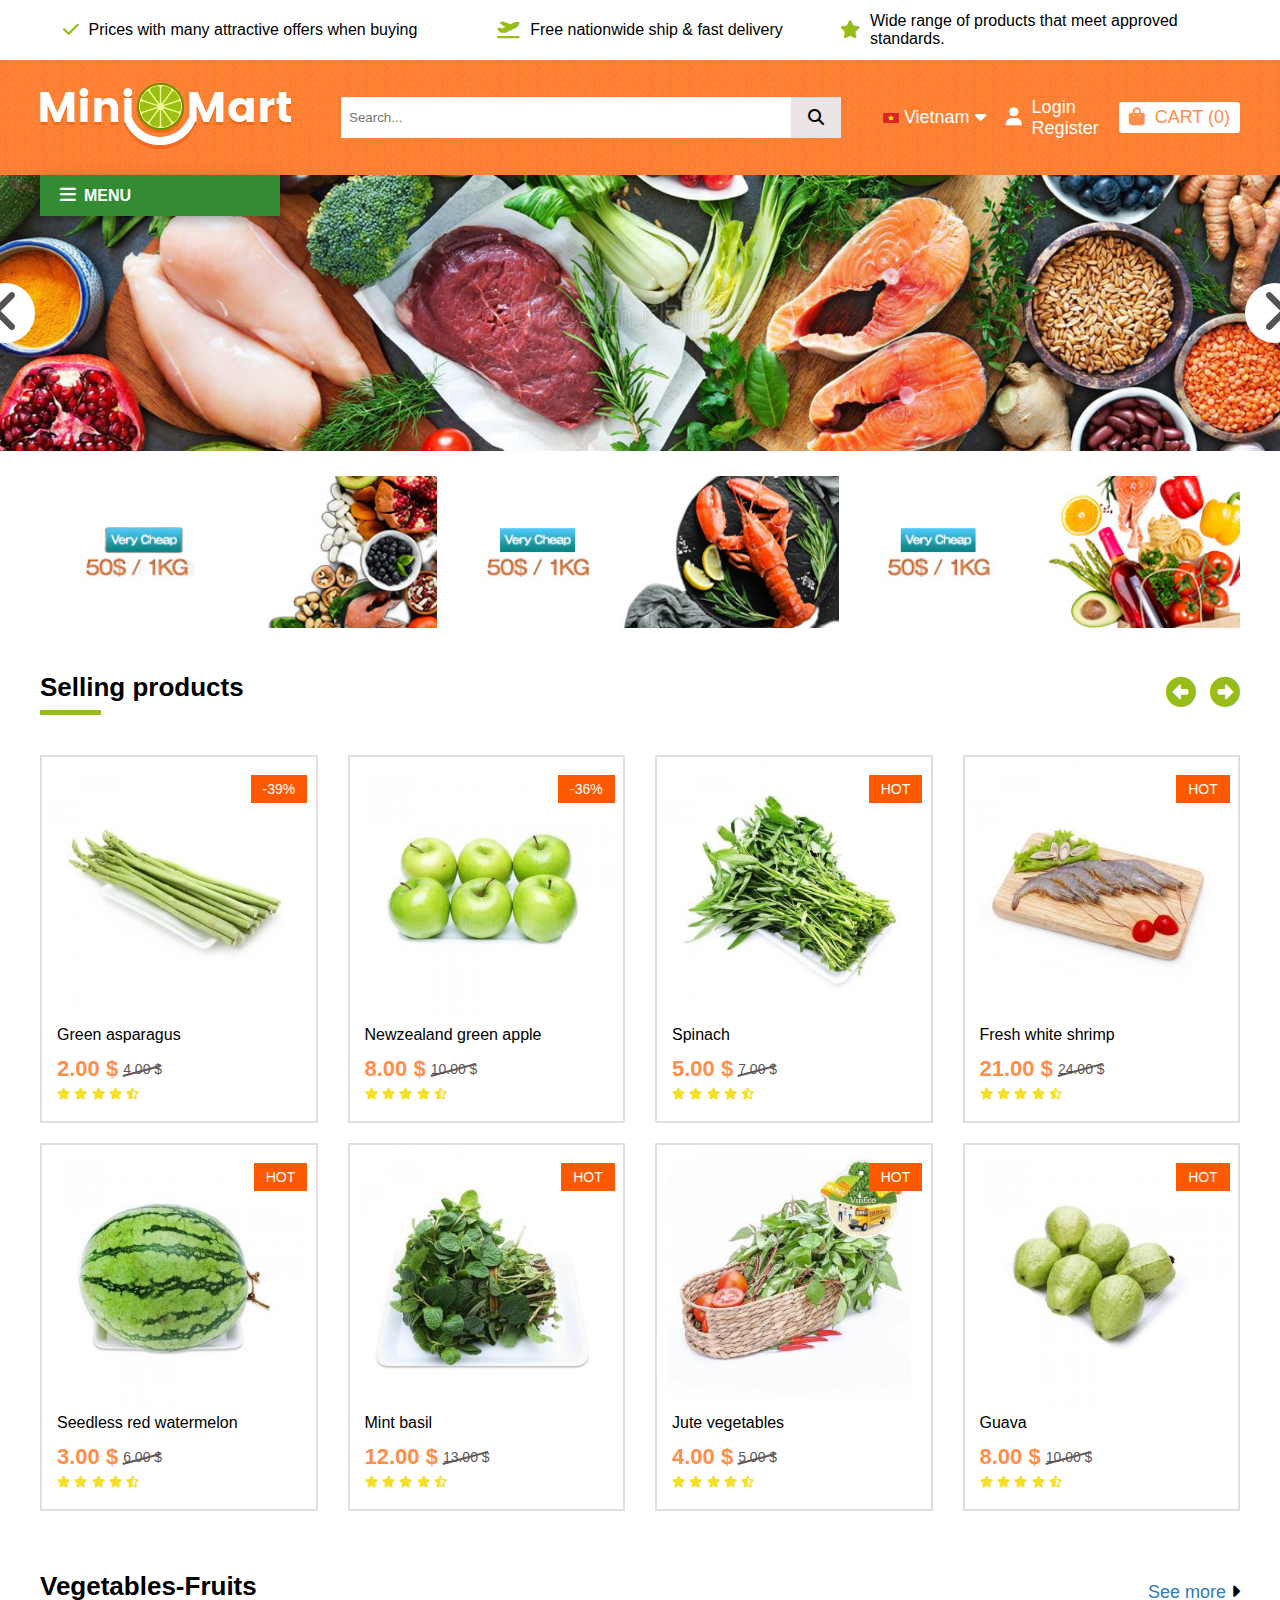
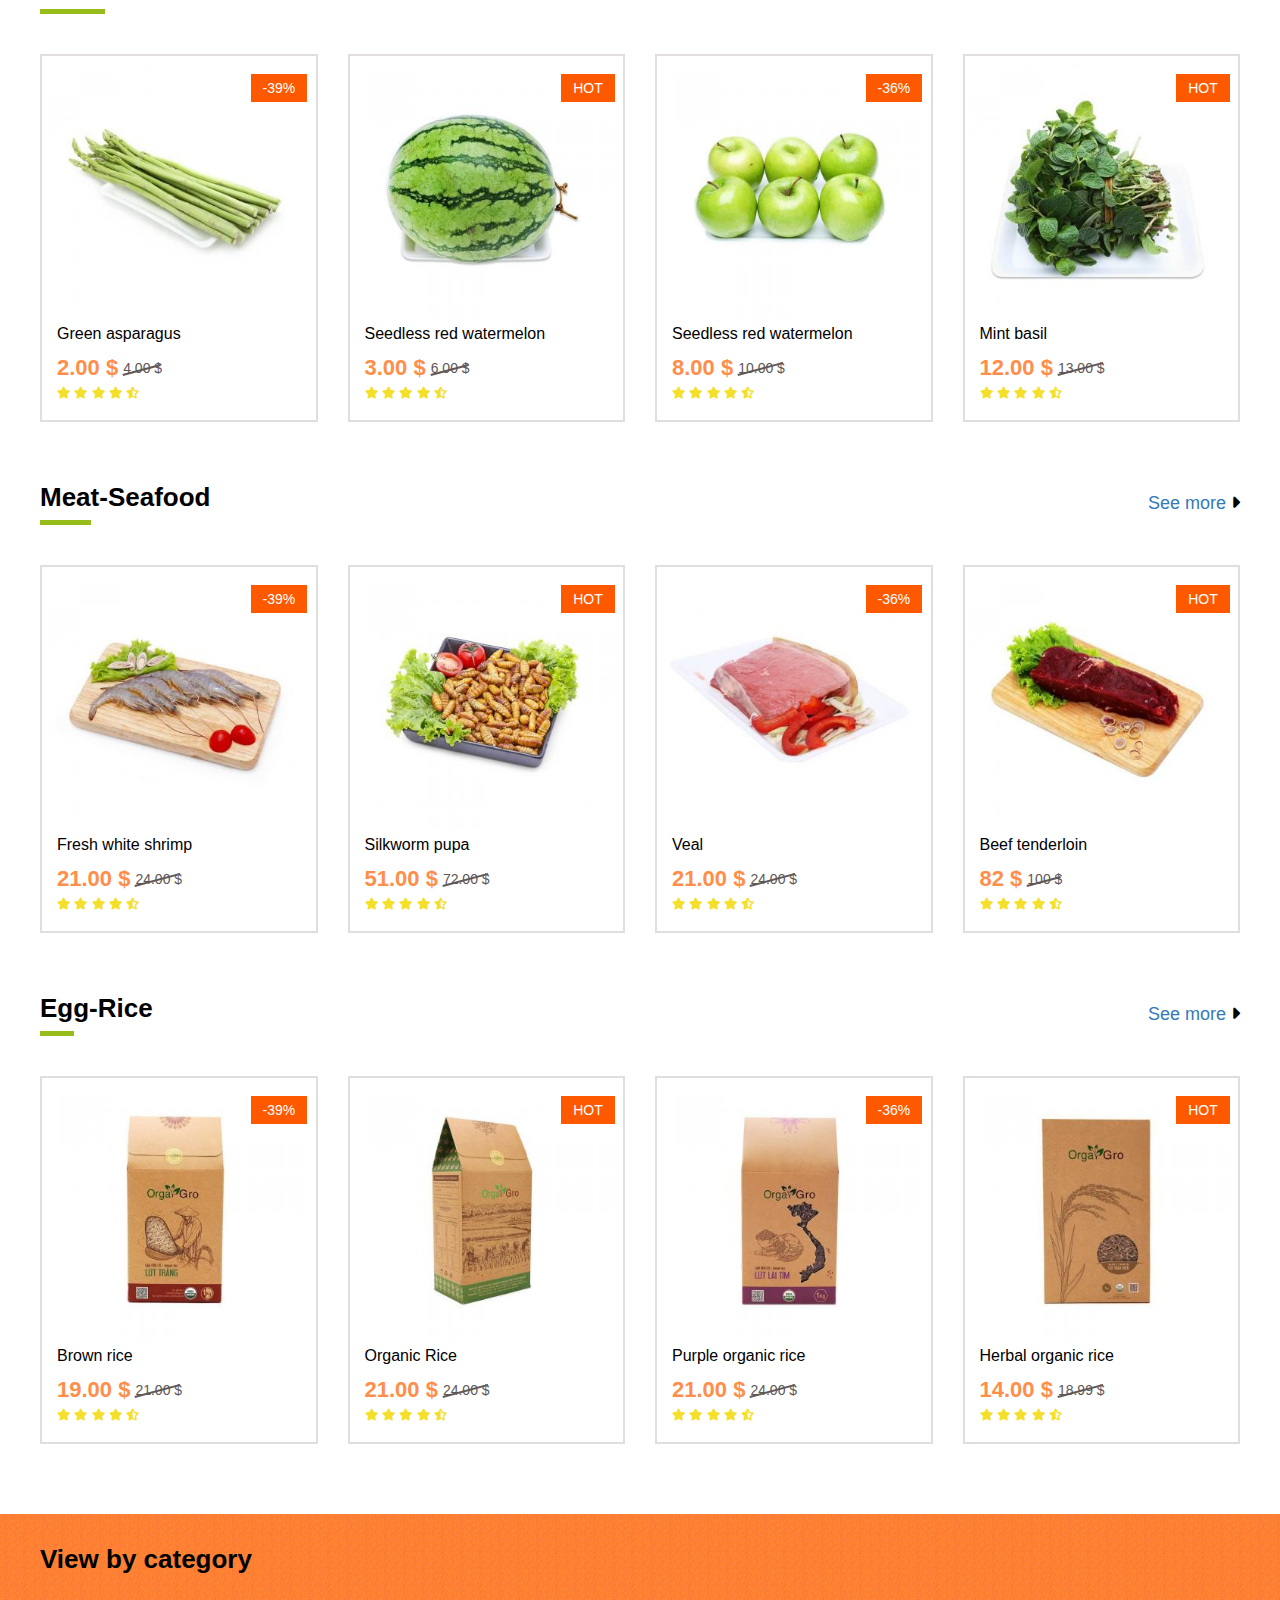
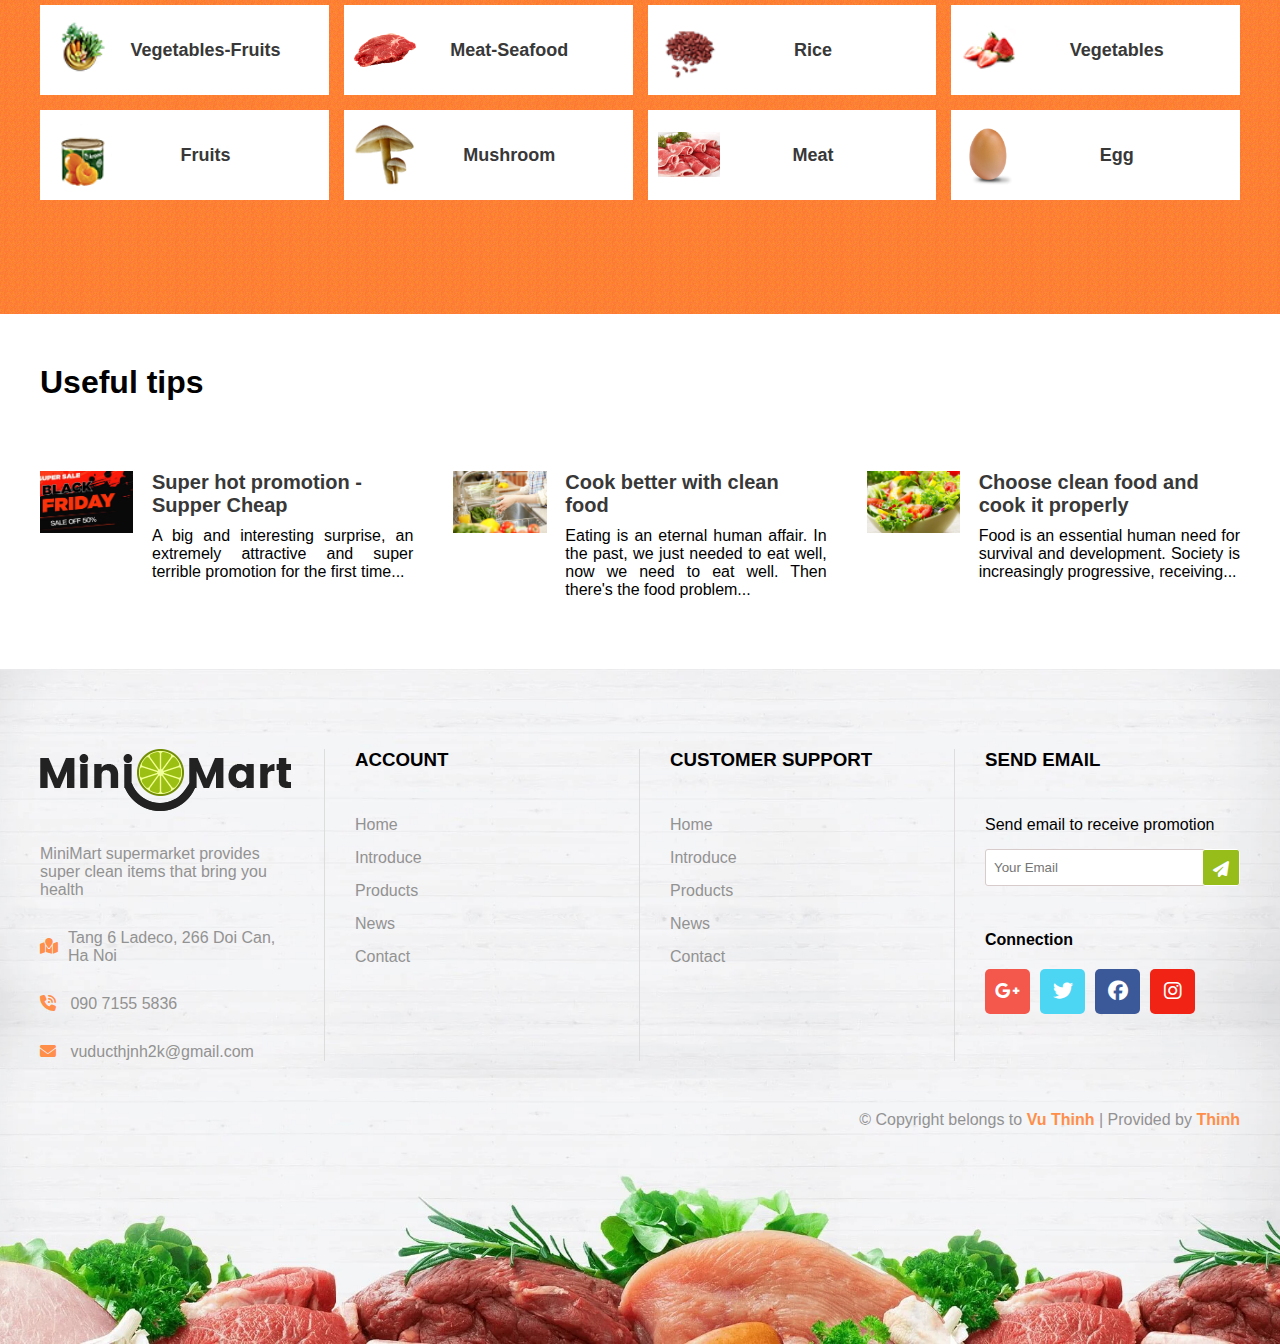
==== commit b152cfc5: "updateeeeee" ====
--- a/index.html
+++ b/index.html
@@ -93,6 +93,10 @@
                             </div>
                         </div>
                     </div>
+
+                    <div class="head__mobile-nav">
+                        <span class="head__mobile-menu-icon"><i class="fa-solid fa-bars"></i></span>
+                    </div>
                     
                 </div>
 
@@ -102,14 +106,20 @@
 
     <!-- CONTENT -->
     <div id="content">
-       
-        <div id="slider__box">
+        <div id="slider-wrapper">
+            <div class="slider-main fade">
+                <img src="./imgs/food-slider_5.jpg" alt="">
+                <img src="./imgs/food-slider_8.jpg" alt="">
+                <img src="./imgs/food-slider_6.jpg" alt="">
+            </div>
+            <span id="prev"><i class="fa-solid fa-angle-left"></i></span>
+            <span id="next"><i class="fa-solid fa-angle-right"></i></span>
+        </div>
+        <!-- <div id="slider__box">
             <img src="./imgs/food-slider_5.jpg" alt="" class="slider-img">
-            <!-- <img src="./imgs/food-slider_8.jpg" alt="" class="slider-img">
-            <img src="./imgs/food-slider_6.jpg" alt="" class="slider-img"> -->
             <span onclick="prev()" class="prev"><i class="fa-solid fa-angle-left"></i></span>
             <span onclick="next()" class="next"><i class="fa-solid fa-angle-right"></i></span>
-        </div>
+        </div> -->
           <div class="content__container grid wide">
             <div class="content__head-content">
                 <div class="content__head-imgs c-4"><img src="./imgs/body_food-6.jpg" alt="" class="content__head-img"></div>
@@ -574,25 +584,6 @@
                                 <button type="button" class="content__add-cart">Add to cart <span class="content__cart-icon content__cart-icon-arrow"><i class="fa-solid fa-arrow-right"></i></span> <span class="content__cart-icon"><i class="fa-solid fa-cart-shopping"></i></span></button>
                             </div>
                             
-                            <!-- <div class="content__products-sub-box">
-                                <div class="content__products-img-box">
-                                    <img src="./imgs/body-food6.jpg" alt="" class="content__products-img">
-                                </div>
-                                <a href="" class="content__products-text">Mint basil</a>
-                                <div class="content__products-price-box">
-                                    <p class="content__sale-price">12.00 $</p>
-                                    <p class="content__prime-price">13.00 $</p>
-                                </div>
-                                <div class="content__products-icons-box">
-                                    <span class="content__products-icons"><i class="fa-solid fa-star"></i></span>
-                                    <span class="content__products-icons"><i class="fa-solid fa-star"></i></span>
-                                    <span class="content__products-icons"><i class="fa-solid fa-star"></i></span>
-                                    <span class="content__products-icons"><i class="fa-solid fa-star"></i></span>
-                                    <span class="content__products-icons"><i class="fa-solid fa-star-half-stroke"></i></span>
-                                </div>
-    
-                                <button type="button" class="content__add-cart">Add to cart <span class="content__cart-icon content__cart-icon-arrow"><i class="fa-solid fa-arrow-right"></i></span> <span class="content__cart-icon"><i class="fa-solid fa-cart-shopping"></i></span></button>
-                            </div> -->
                         </li>
                         
                         <li class="c-3 content__products-list-item">
@@ -615,26 +606,6 @@
     
                                 <button type="button" class="content__add-cart">Add to cart <span class="content__cart-icon content__cart-icon-arrow"><i class="fa-solid fa-arrow-right"></i></span> <span class="content__cart-icon"><i class="fa-solid fa-cart-shopping"></i></span></button>
                             </div>
-                            
-                            <!-- <div class="content__products-sub-box">
-                                <div class="content__products-img-box">
-                                    <img src="./imgs/body-food7.jpg" alt="" class="content__products-img">
-                                </div>
-                                <a href="" class="content__products-text">Jute vegetables</a>
-                                <div class="content__products-price-box">
-                                    <p class="content__sale-price">4.00 $</p>
-                                    <p class="content__prime-price">5.00 $</p>
-                                </div>
-                                <div class="content__products-icons-box">
-                                    <span class="content__products-icons"><i class="fa-solid fa-star"></i></span>
-                                    <span class="content__products-icons"><i class="fa-solid fa-star"></i></span>
-                                    <span class="content__products-icons"><i class="fa-solid fa-star"></i></span>
-                                    <span class="content__products-icons"><i class="fa-solid fa-star"></i></span>
-                                    <span class="content__products-icons"><i class="fa-solid fa-star-half-stroke"></i></span>
-                                </div>
-    
-                                <button type="button" class="content__add-cart">Add to cart <span class="content__cart-icon content__cart-icon-arrow"><i class="fa-solid fa-arrow-right"></i></span> <span class="content__cart-icon"><i class="fa-solid fa-cart-shopping"></i></span></button>
-                            </div> -->
                         </li>   
     
                         <li class="c-3 content__products-list-item">
@@ -657,25 +628,6 @@
     
                                 <button type="button" class="content__add-cart">Add to cart <span class="content__cart-icon content__cart-icon-arrow"><i class="fa-solid fa-arrow-right"></i></span> <span class="content__cart-icon"><i class="fa-solid fa-cart-shopping"></i></span></button>
                             </div>
-                            
-                            <!-- <div class="content__products-sub-box">
-                                <div class="content__products-img-box">
-                                    <img src="./imgs/body-food8.jpg" alt="" class="content__products-img">
-                                </div>
-                                <a href="" class="content__products-text">Guava</a>
-                                <div class="content__products-price-box">
-                                    <p class="content__sale-price">8.00 $</p>
-                                    <p class="content__prime-price">10.00 $</p>
-                                </div>
-                                <div class="content__products-icons-box">
-                                    <span class="content__products-icons"><i class="fa-solid fa-star"></i></span>
-                                    <span class="content__products-icons"><i class="fa-solid fa-star"></i></span>
-                                    <span class="content__products-icons"><i class="fa-solid fa-star"></i></span>
-                                    <span class="content__products-icons"><i class="fa-solid fa-star"></i></span>
-                                    <span class="content__products-icons"><i class="fa-solid fa-star-half-stroke"></i></span>
-                                </div>
-                                <button type="button" class="content__add-cart">Add to cart <span class="content__cart-icon content__cart-icon-arrow"><i class="fa-solid fa-arrow-right"></i></span> <span class="content__cart-icon"><i class="fa-solid fa-cart-shopping"></i></span></button>
-                            </div> -->
                         </li>                
                     </ul>
                 </div>
@@ -802,7 +754,7 @@
                 </li>
                 <li class="c3">
                     <div class="content__list-item-img-box">
-                        <img src="./imgs/thit-haisan.png" alt="" class="content__list-item-img">
+                        <img src="./imgs/beff.png" alt="" class="content__list-item-img">
                     </div>
                     <a href="./meatSeafood.html" class="content__list-item-link">Meat-Seafood</a>
                 </li>
@@ -826,7 +778,7 @@
                 </li>
                 <li class="c3">
                     <div class="content__list-item-img-box">
-                        <img src="./imgs/nam.jpg" alt="" class="content__list-item-img">
+                        <img src="./imgs/nam2.jpg" alt="" class="content__list-item-img">
                     </div>
                     <a href="" class="content__list-item-link">Mushroom</a>
                 </li>
@@ -944,6 +896,28 @@
     </footer>
 
     <!-- MODAL -->
+
+
+    <div id="modal-mobile">
+        <div class="modal-mobile-wrapper">
+            <div class="nav-mobile">
+                <div class="nav__list-title">
+                    <span class="nav__list-open" onclick="openNav()"><i class="fa-solid fa-bars"></i></span>
+                    <h2 class="nav__list-text">menu</h2>
+                    <span class="nav-mobile-close"><i class="fa-solid fa-xmark"></i></span>
+                </div>
+                <ul class="nav__list nav__list-mobile">
+                    <li><span class="nav__list-icons"><i class="fa-solid fa-gear"></i></span><a href="./products_fruits.html" class="nav__list-link">vegetable - fruit</a></li>
+                    <li><span class="nav__list-icons"><i class="fa-solid fa-heart"></i></span><a href="./meatSeafood.html" class="nav__list-link">meat - seafood</a></li>
+                    <li><span class="nav__list-icons"><i class="fa-solid fa-circle-plus"></i></span><a href="./eggRice.html" class="nav__list-link">egg</a></li>
+                    <li><span class="nav__list-icons"><i class="fa-solid fa-bowl-rice"></i></span><a href="./eggRice.html" class="nav__list-link">rice</a></li>
+                    <li><span class="nav__list-icons"><i class="fa-sharp fa-solid fa-leaf"></i></span><a href="./products_fruits2.html" class="nav__list-link">fruit</a></li>
+                    <li><span class="nav__list-icons"><i class="fa-sharp fa-solid fa-shrimp"></i></span><a href="./meatSeafood.html" class="nav__list-link">seafood</a></li>
+                </ul>
+            </div>
+        </div>
+    </div>
+
     <div id="modal">
         <div class="modal__block">
             <button type="button" class="modal__close"><i class="fa-solid fa-xmark"></i></button>
@@ -968,11 +942,6 @@
             </div>
         </div>
     </div>
-
-
-    <ul id="test-block">
-        
-    </ul>
     <script src="./js/js.js" defer></script>
 
 </body>
--- a/css/style.css
+++ b/css/style.css
@@ -1,5 +1,5 @@
 body {
-    position: relative;
+
 }
 
 /* HEAD */
@@ -68,6 +68,15 @@
 .head__right-box {
     display: flex;
     align-items: center;
+}
+
+.head__mobile-nav {
+    display: none;
+}
+
+.head__mobile-menu-icon {
+    font-size: 28px;
+    color: #fff;
 }
 
 .head__input {
@@ -106,6 +115,10 @@
     padding: 0 20px;
 }
 
+.showCountry {
+    display: flex !important;
+}
+
 .right__country-img-box {
     width: 16px;
 }
@@ -127,11 +140,10 @@
 
 .right__country-sub-box {
     position: absolute;
-    /* display: flex; */
     align-items: center;
-    display: none;
     bottom: -130%;
     left: 0;
+    display: none;
     justify-content: center;
     width: 100%;
     background: #fff;
@@ -149,9 +161,9 @@
     right: 0;
 }
 
-.right__country-box:hover .right__country-sub-box {
-    display: flex;
-}
+/* .right__country-box:hover .right__country-sub-box {
+    display: flex;
+} */
 
 .right__country-sub-el {
     width: 16px;
@@ -403,25 +415,30 @@
 
 /* BODY */
 #content {
+}
+
+#slider-wrapper {
     overflow: hidden;
-    /* height: 4000px; */
-}
-
-#slider__box {
-    position: relative;
-    transition: .5s ease;
+    position: relative;
+}
+
+.slider-main {
     overflow: hidden;
-}
-
-.slider-img {
+    white-space: nowrap;
+    scroll-behavior: smooth;
+
+}
+
+.slider-main img {
+    width: 100%;
     max-width: 100%;
-    width: 100%;
     height: 100%;
-    transition: .5s ease;
-}
-
-.prev, .next {
-    /* position: absolute; */
+    object-fit: cover;
+}
+
+
+#prev, #next {
+    position: absolute;
     font-size: 50px;
     top: 0;
     width: 60px;
@@ -438,24 +455,21 @@
     color: #292323c7;
 }
 
-.prev:hover {
+#prev:hover {
     padding: 0 10px 0 0px;
     /* transform: scale(1.1); */
 }
-
-.next:hover {
+#next:hover {
     /* transform: scale(1.1); */
     padding: 0 0px 0 10px;
     /* color: var(--text-color); */
 }
 
-.prev {
-    position: absolute;
+#prev {
     left: -25px;
 }
 
-.next {
-    position: absolute;
+#next {
     right: -25px;
 }
 
@@ -749,7 +763,7 @@
 
 /* MODAL */
 #modal {
-    position: absolute;
+    position: fixed;
     top: 0;
     bottom: 0;
     right: 0;
@@ -999,7 +1013,7 @@
 }
 
 .footer__advice-text-box {
-    margin-left: 110px;
+    margin-left: 30%;
 }
 
 .footer__advice-text {
@@ -1236,3 +1250,44 @@
     font-weight: 600;
 }
 
+    /* Modal-mobile */
+#modal-mobile {
+        position: fixed;
+        top: 0;
+        bottom: 0;
+        right: 0;
+        left: 0;
+        visibility: hidden;
+        background-color: rgba(0, 0, 0, 0.5);
+        z-index: 999;
+        transition: all .3s ease;
+}
+
+.nav-mobile {
+    position: absolute;
+    top: 0;
+    width: 100%;
+    background-color: #fff;
+    left: 0;
+    box-shadow: 0 4px 8px 0 rgba(0, 0, 0, 0.2), 0 6px 20px 0 rgba(0, 0, 0, 0.19);
+    z-index: 2;
+}
+
+.nav__list-mobile {
+    opacity: 1;
+    visibility: visible;
+    box-shadow: unset;
+}
+
+.modal-mobile-wrapper {
+    height: 100%;
+    width: 70%;
+    background-color: #fff;
+    transition: all .3s ease;
+    transform: translateX(-100%);
+}
+
+.nav-mobile-close {
+    float: right;
+    font-size: 18px;
+}--- a/css/reponsive.css
+++ b/css/reponsive.css
@@ -24,9 +24,283 @@
 }
 
 @media screen and (max-width: 550px) {
+    #head {
+        height: 240px;
+        max-height: 240px;
+    }
+
+    #next {
+        right: 0;
+    }
+
+    #prev {
+        left: 0;
+    }
+
+    #next, #prev {
+        width: 40px;
+        height: 40px;
+        line-height: 40px;
+        font-size: 25px;
+    }
+
+
+    #next:hover, #prev:hover {
+        padding: unset;
+        color: unset;    
+    }
+
+    #footer, #content {
+        overflow: hidden;
+    }
+
+    #slider-wrapper {
+        margin: 0 -10px;
+    }
+
+    .content__products-list .c-3,
+    .content__vegetable-products-list .c-3 {
+        flex: 0 0 50%;
+        max-width: 100%;
+    }
+
     .c-3 {
         flex: 0 0 100%;
         max-width: 100%;
+    }
+
+    .content__head-content .c-4 {
+        flex: 0 0 100%;
+        max-width: 100%;
+    }
+
+    .c-4 {
+        flex: 0 0 50%;
+        max-width: 50%;
+    }
+
+    .nav__box {
+        display: none;
+    }
+
+    .content__head-content {
+        flex-wrap: wrap;
+        margin: 0;
+    }
+
+    .head__container {
+        position: unset;
+        height: 100%;
+    }
+
+    .head__left-box {
+        display: block;
+    }
+
+    .head__input {
+        width: 100%;
+        margin: 10px 0;
+    }
+
+    .right__cart-box {
+        padding: 5px;
+    }
+
+    .content__head-imgs {
+        padding: 40px 0;
+    }
+
+    .head__box-bg {
+        height: 100%;
+        position: unset;
+    }
+
+    .head__greeting-list  {
+        display: none;
+    }
+
+    .right__cart-list-item {
+        width: 100%;
+    }
+
+    #head .head__box {
+        margin: 0;
+        display: block;
+    }
+
+    .head__logo {
+        padding-top: 10px;
+        text-align: center;
+    }
+
+    .head__mobile-nav {
+        display: block;
+        padding-top: 20px;
+    }
+
+    .head__right-box {
+        justify-content: space-between;
+    }
+
+    .right__login-sub-box {
+        padding: 0 0 0 10px;
+    }
+
+    .right__country-box {
+        padding: unset;
+    }
+
+    .right__country-sub-el,
+    .right__country-sub-text {
+        display: inline-block;
+        line-height: 24px;
+    }
+
+    .content__right-arrange {
+        width: 100%;
+    }
+
+    .content__products-wrapper {
+        display: inline-block;
+        padding-top: 40px;
+    }
+
+    .content__products-sub-box:hover .content__add-cart {
+        display: none;
+    }
+
+    .content__products-sub-box:hover .content__products-img-box {
+        opacity: 1;
+    }
+
+    .content__products-img-box {
+        max-width: 100%;
+    }
+
+    .content__list-item-bg {
+        height: unset;
+        max-height: unset;
+    }
+
+    .content__list-item-img-box {
+        height: 100%;
+    }
+
+    .content__list-item-category {
+        grid-template-columns: 1fr 1fr;
+        padding: 30px 10px;
+    }
+
+    .content__list-item-view {
+        text-align: center;
+    }
+
+    .content__list-item-link {
+        font-size: 12px;
+    }
+
+    .footer__advice-list {
+        flex-wrap: wrap;
+    }
+
+    .footer__infor-input {
+        margin: 15px 10px;
+    }
+
+    .footer__advice-tips {
+        text-align: center;
+    }
+
+    .footer__advice-item {
+        padding: 20px;
+    }
+
+    .footer__bg-img {
+        height: unset;
+        padding-bottom: 415px;
+        overflow: hidden;
+    }
+
+    .footer__wrapper-sub {
+        flex-wrap: wrap;
+    }
+
+    .footer__wrapper {
+        padding-top: 40px;
+    }
+
+    .footer__infor-col-1,
+    .footer__infor-col-2,
+    .footer__infor-col-4 {
+        padding-bottom: 40px;
+        text-align: center;
+        font-size: 14px;
+    }
+
+    .footer__infor-logo-address p,
+    .footer__infor-logo-address{
+        display: inline-block;
+    }
+
+    .footer__last-text {
+        padding-top: unset;
+        text-align: center;
+    }
+
+    .footer__infor-social {
+        display: inline-block;
+    }
+
+    .nav__list-title {
+        justify-content: space-between;
+    }
+
+    .nav__list-open {
+        padding: unset;
+    }
+
+    /* Register page */
+
+    form[id="registerForm"] {
+        padding: 0 10px;
+    }
+
+    form[id="registerForm"] input {
+        width: 100%;
+    }
+
+    form[id="registerForm"] label {
+        width: 100%;
+        text-align: left;
+        margin-top: 15px;
+    }
+
+    input[id="register"]{
+        margin: 40px 0 0px 0;
+    }
+    input[id="cancel"] {
+        margin: 10px 0 20px 0;
+    }
+
+    /* Login page */
+    .content__btn-2 {
+        width: 100%;
+        justify-content: center;
+        margin: 10px 0 20px 0;
+    }
+
+    .content__input-log {
+        margin: 15px 0;
+        width: 100%;
+    }
+
+    .content__btn-facebook, .content__btn-google {
+        width: 100%;
+    }
+
+    /* Products_fruits page */
+    .content__left-recomment-box {
+        display: none;
     }
 }
 
@@ -38,6 +312,14 @@
         max-width: 33.3333%;
     }
 
+    .c-4 {
+        flex: 0 0 32%;
+    }
+
+    #slider-wrapper {
+        margin: 0 -30px;
+    }
+
     .footer__infor-col-1,
     .footer__infor-col-2,
     .footer__infor-col-4 {
@@ -51,6 +333,7 @@
     .footer__wrapper-sub {
         margin: unset;
     }
+
 
     /* .head__greeting-list,
     .head__box-bg,
@@ -83,26 +366,30 @@
         padding: 30px 0 0 30px;
     }
 
+    .content__products-sub-box:hover .content__add-cart {
+        display: none;
+    }
+
+    .content__products-sub-box:hover .content__products-img-box {
+        opacity: 1;
+    }
+
     .head__input {
         width: 60%;
     }
 
-    .head__input .head__input-search {
+    .head__input .head__input-search {  
         padding: 10px 65px 10px 8px;
     }
 
-    .content__list-item-category li:first-child > .content__list-item-img-box {
-        height: 50%;
+    .content__list-item-img-box {
+        height: 90px;
     }
 
     .content__list-item-category {
         padding: 30px 30px 0 30px;
     }
 
-    .footer__advice-text-box {
-        margin-left: 90px;
-    }
-
     .footer__last-text {
         text-align: center;
     }
@@ -117,6 +404,10 @@
 
     .right__cart-list-item  {
         width: 120%;
+    }
+
+    .right__country-sub-box {
+        bottom: -180%;
     }
 
     .content__top-container {
@@ -160,4 +451,20 @@
         font-size: 14px;
         text-align: center;
     }
+
+    /* products_fruits page */  
+    .footer__infor-social span {
+        height: 35px;
+        line-height: 35px;
+        font-size: 14px;
+    }
+
+    .footer__wrapper {
+        font-size: 14px;
+    }
+
+    .content__products-text {
+        max-height: 18px;
+        max-width: 208px;
+    }
 }   
